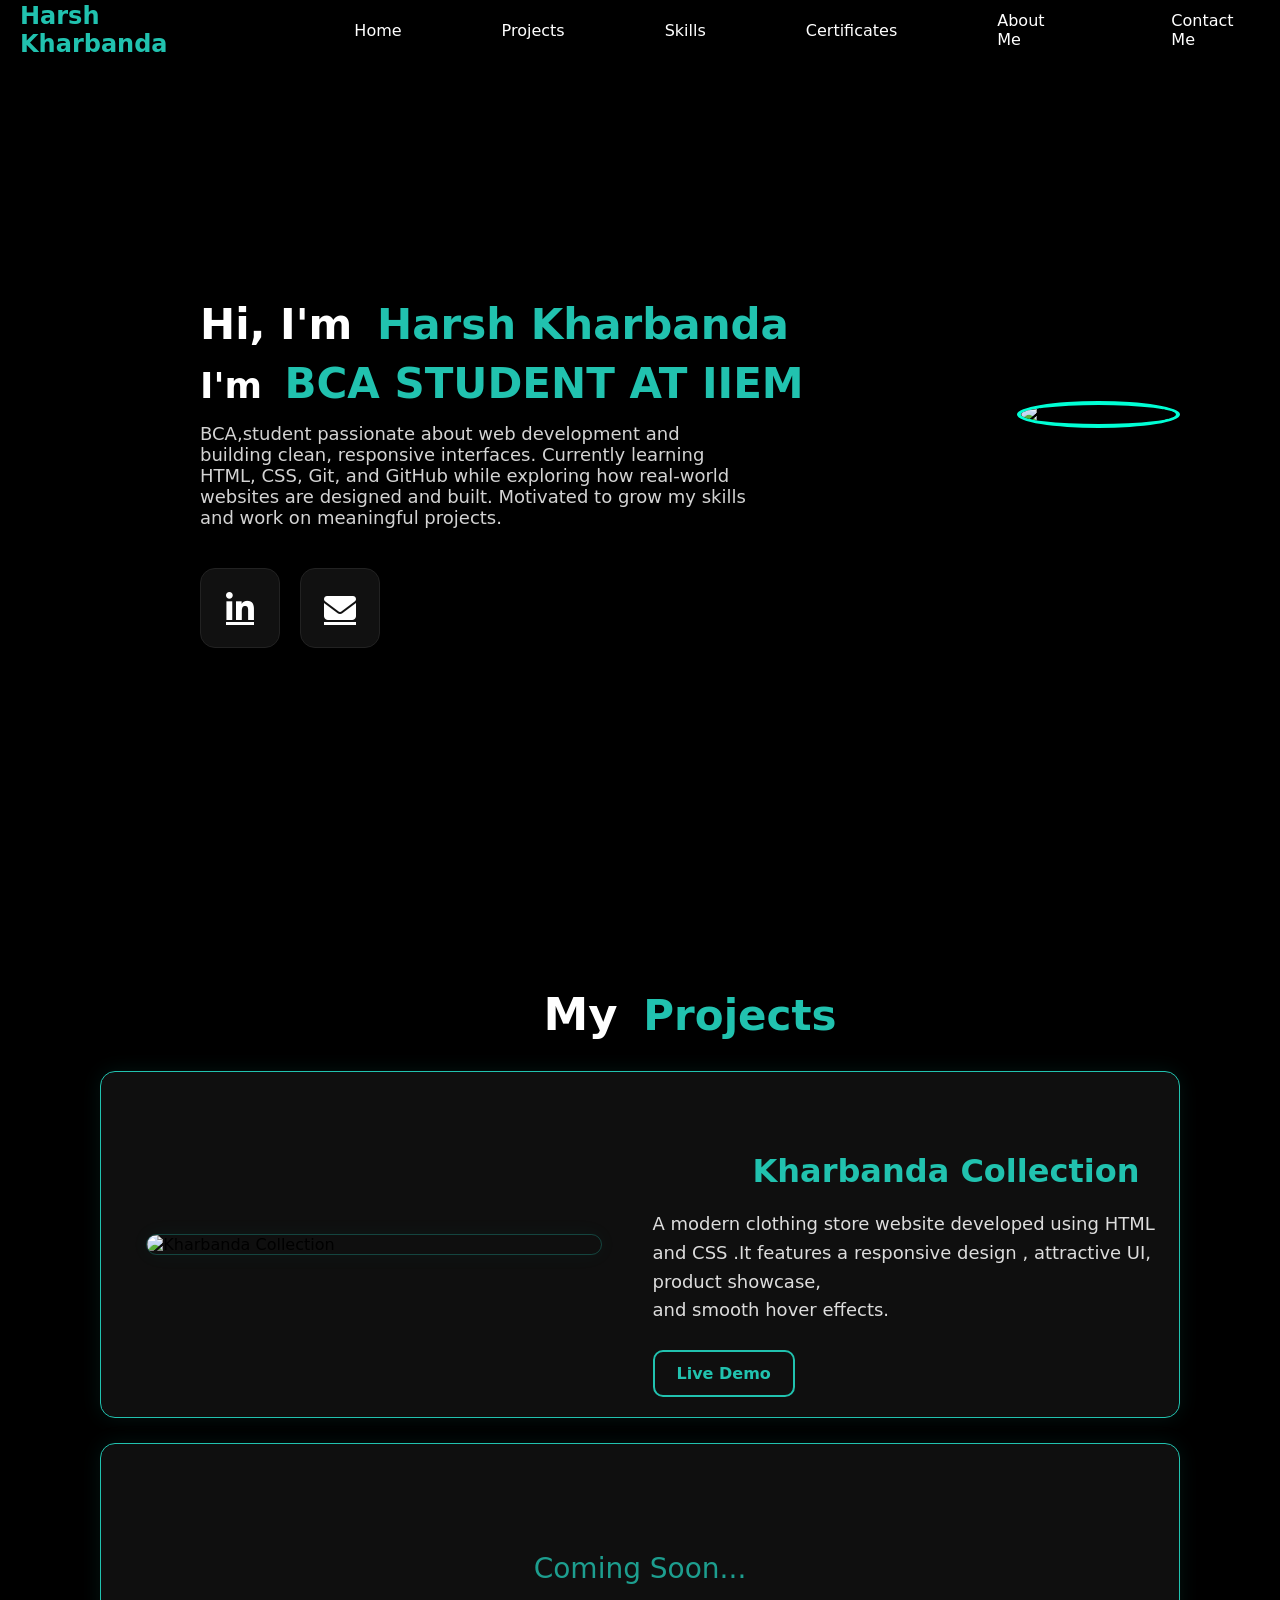
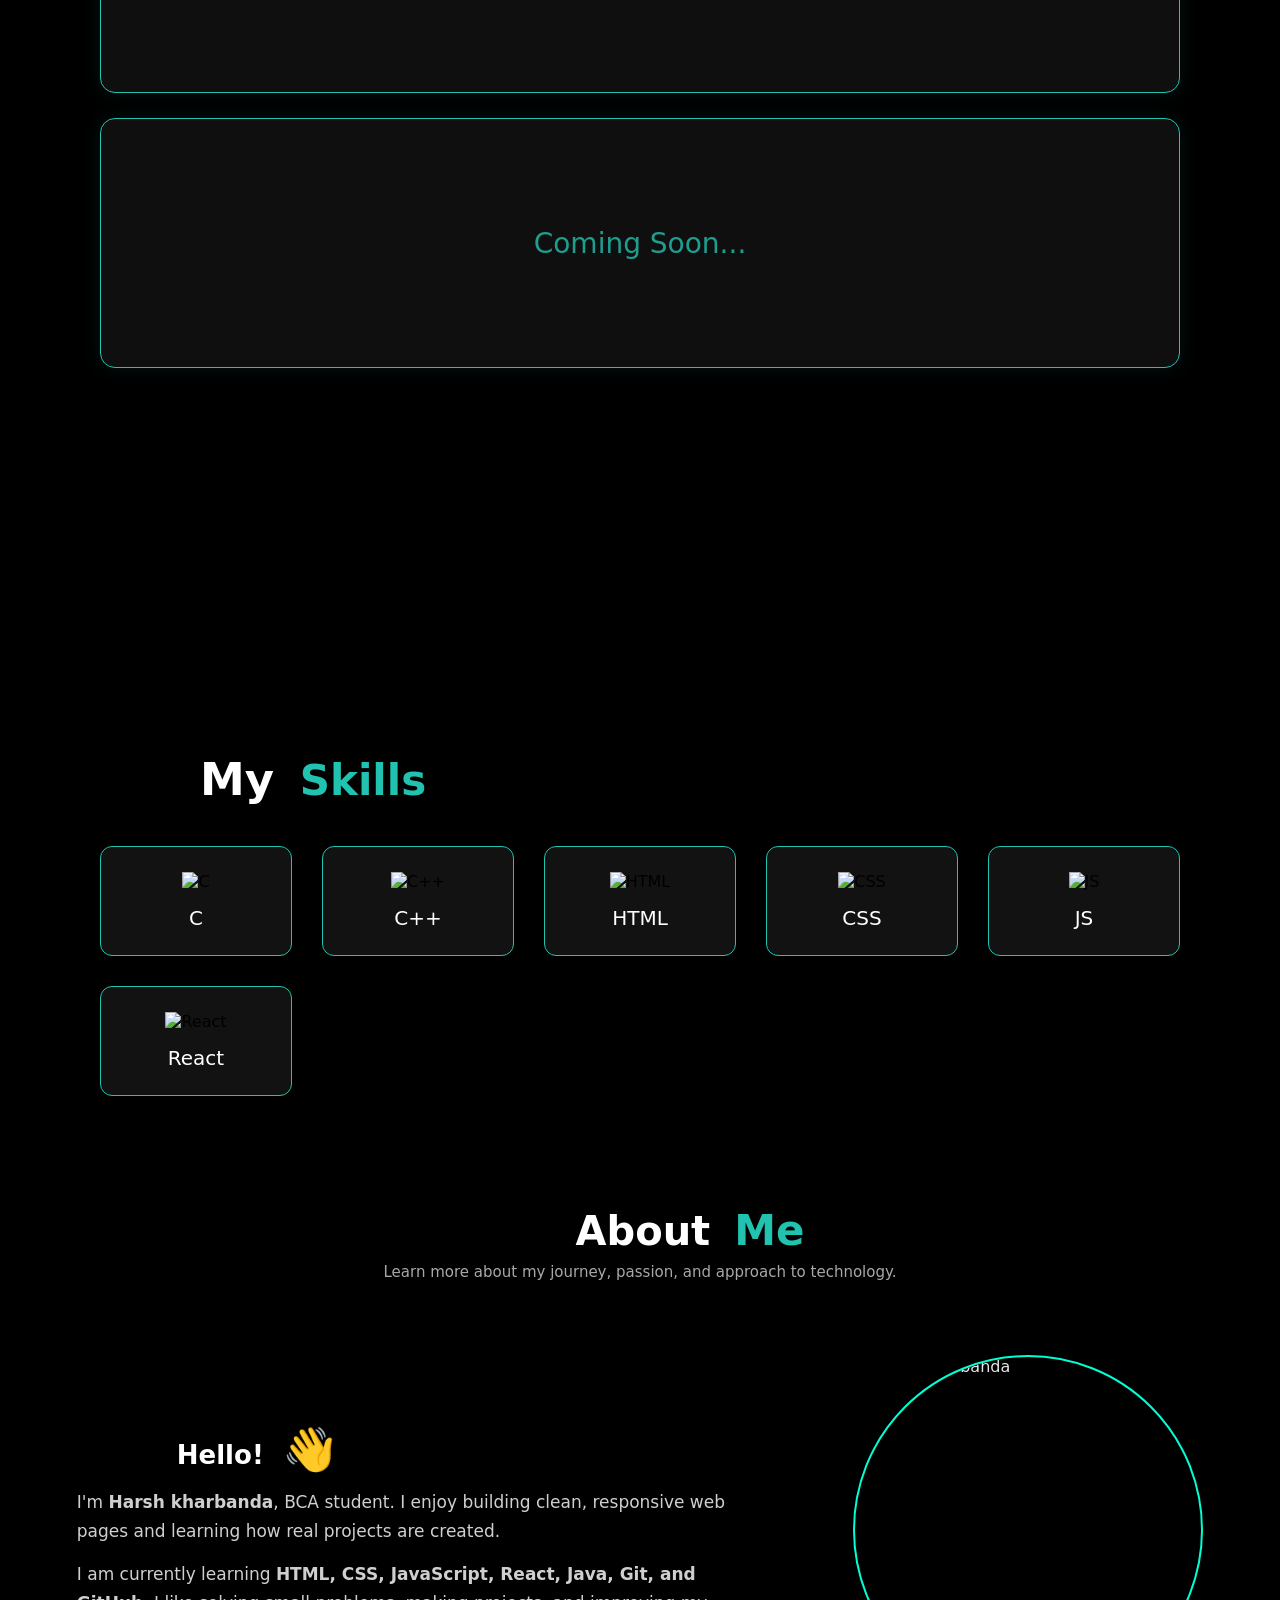
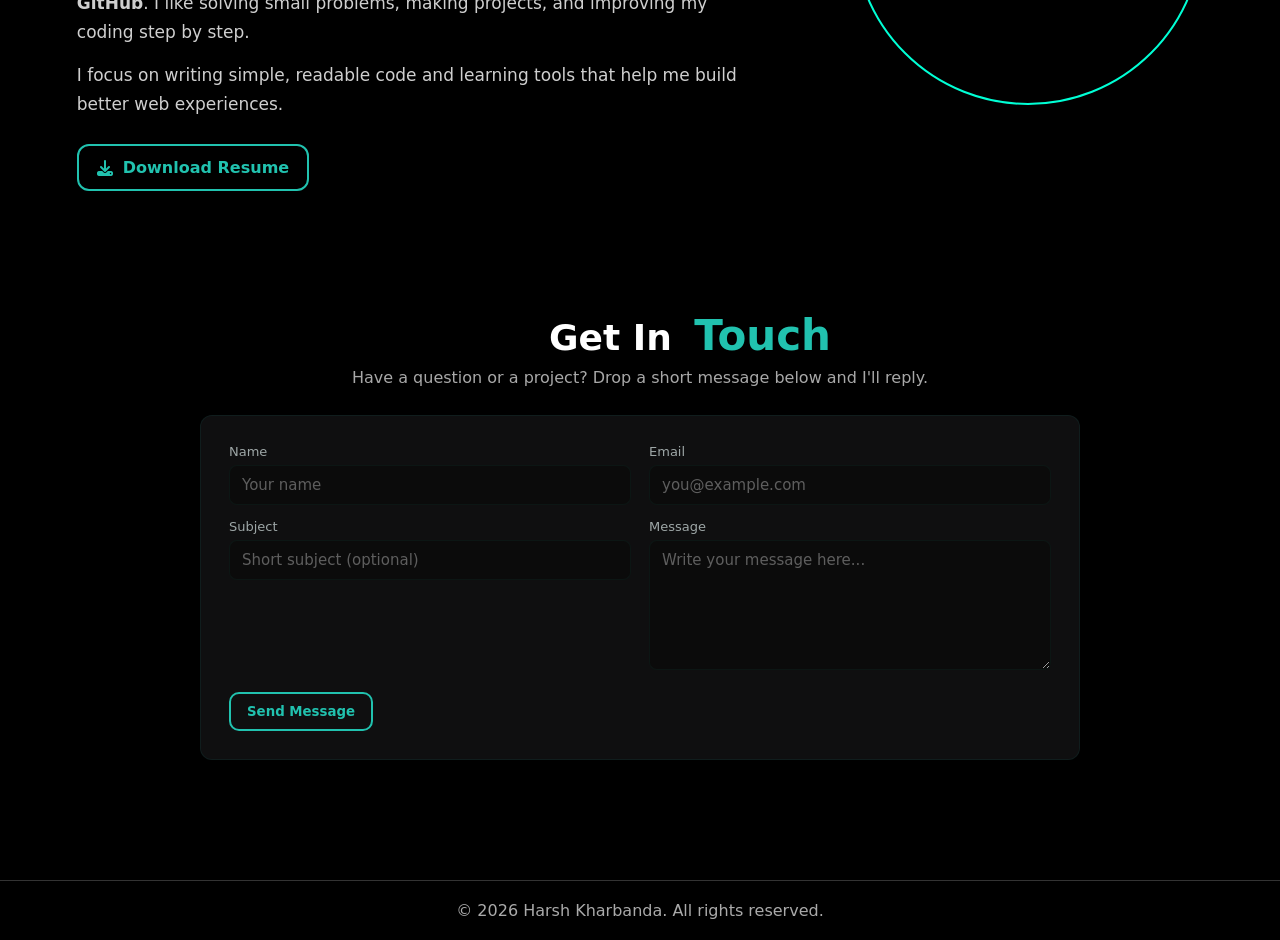
==== Task-2/Personal Protfolio/index.html @ 4fcf2a51 "update" ====
<!DOCTYPE html>
<html lang="en">
<head>
    <meta charset="UTF-8">
    <meta name="viewport" content="width=device-width, initial-scale=1.0">
    <title>Harsh Kharbanda</title>
    <link rel="stylesheet" href="style.css">
    <link
      rel="stylesheet"
      href="https://cdnjs.cloudflare.com/ajax/libs/font-awesome/6.5.0/css/all.min.css"
    />
</head>
<body>
    <main>
        <nav>
            <h1>Harsh Kharbanda</h1>

            <div class="navebar">
                <a href="#home">Home</a>
                <a href="#project">Projects</a>
                <a href="#skills">Skills</a>
                <a href="#certificates">Certificates</a>
                <a href="#about">About Me</a>
                <a href="#contact">Contact Me</a>
            </div>
        </nav>

<!-- INTRODUCTION -->
      <section id="home" class="container">
        <div class="left">
          <h3>Hi, I'm <span>Harsh Kharbanda</span></h3>

          <h5>I'm <span>BCA STUDENT AT IIEM</span></h5>

          <p class="intro-text">
            BCA,student passionate about web
            development and building clean, responsive interfaces. Currently
            learning HTML, CSS, Git, and GitHub while exploring how real-world
            websites are designed and built. Motivated to grow my skills and
            work on meaningful projects.
          </p>
          <div class="social-links">

<!-- GitHub -->
            <!-- <a
              href=""
              target="_blank"
              class="icon"
            >
              <i class="fab fa-github"></i>
            </a> -->

<!-- LinkedIn -->
            <a
              href="https://www.linkedin.com/in/harsh-kharbanda-21aa72366?utm_source=share_via&utm_content=profile&utm_medium=member_ios"
              target="_blank"
              class="icon"
            >
              <i class="fab fa-linkedin-in"></i>
            </a>

<!-- Email -->
            <a href="harshkharbanda85@gmail.com" class="icon">
              <i class="fas fa-envelope"></i>
            </a>
          </div>    

        </div>

<!-- avatar -->
        <div class="right">
          <img src="harsh.jpg.jpeg" alt="Harsh Kharbanda" id="avatar" />
        </div>
      </section>
    </main>

<!-- PROJECTS -->
    <section id="project" class="project-section">
      <h2>My <span>Projects</span></h2>

<!-- project 1  -->
      <div class="project-frame ">
        <div class="project-image">
          <img src="kharbanda-project.png.jpeg" alt="Kharbanda Collection " class="project-img">
        </div>
        <!-- <img src="kharbanda-project.png.jpeg" alt="Kharbanda Collection " class="project-img"> -->
        <!-- <p class="empty-text">Coming Soon...</p> -->
         <div class="project-info">
          <h3>Kharbanda Collection</h3>

          <p>
            A modern clothing store website developed using HTML and CSS .It features a responsive design , attractive UI, 
            product showcase,<br> and smooth hover effects. 
          </p>
          <a href="https://kharbandacollection.netlify.app/" target="_blank" class="project-btn">
            Live Demo
          </a>

         </div>
      </div>

<!-- Project 2 -->
      <div class="project-frame empty-project">
        <p class="empty-text">Coming Soon...</p>
      </div>

<!-- Project 3 -->
      <div class="project-frame empty-project">
        <p class="empty-text">Coming Soon...</p>
      </div>
    </section>

     <!-- SKILLS -->
    <section id="skills">
      <h2>My <span>Skills</span></h2>

      <div class="skills-grid">
        <div class="skill-card">
          <img src="C.png" alt="C" />
          <p>C</p>
        </div>

        <div class="skill-card">
          <img src="c++.png" alt="C++" />
          <p>C++</p>
        </div>

        <div class="skill-card">
          <img src="HTML.png" alt="HTML" />
          <p>HTML</p>
        </div>

        <div class="skill-card">
          <img src="CSS.png" alt="CSS" />
          <p>CSS</p>
        </div>

        <div class="skill-card">
          <img src="javascript.png.webp" alt="JS" />
          <p>JS</p>
        </div>

        <div class="skill-card">
          <img src="React.png" alt="React" />
          <p>React</p>
        </div>
      </div>
    </section>

    <!-- ABOUT      ME-->
    <section id="about" class="about-section">
      <div class="about-header">
        <h2>About <span>Me</span></h2>
        <p class="about-sub">
          Learn more about my journey, passion, and approach to technology.
        </p>
      </div>

        <div class="about-inner">
        <!-- left text column -->
        <div class="about-left">
          <h3>Hello! <span class="wave">👋</span></h3>

          <div class="about-paragraphs">
            <p>
              I'm <strong>Harsh kharbanda</strong>, BCA
              student. I enjoy building clean, responsive web pages and learning
              how real projects are created.
            </p>

            <p>
              I am currently learning
              <strong>HTML, CSS, JavaScript, React, Java, Git, and GitHub</strong>. I like solving small
              problems, making projects, and improving my coding step by step.
            </p>

            <p>
              I focus on writing simple, readable code and learning tools that
              help me build better web experiences.
            </p>
          </div>

          <a href="resume" class="btn-download" download>
            <i class="fas fa-download"></i> Download Resume
          </a>
        </div>

<!-- right photo column -->
        <div class="about-right">
          <div class="profile-wrap">
            <img src="HarshKharbanda.jpg.jpeg" alt="Harsh Kharbanda" class="profile-photo" />
          </div>
        </div>
      </div>
    </section>

<!-- CONTACT  -->
    <section id="contact" class="contact-section">
      <h2>Get In <span>Touch</span></h2>
      <p class="contact-sub">
        Have a question or a project? Drop a short message below and I'll reply.
      </p>

      <div class="contact-card">
        <form id="contactForm" class="contact-form" autocomplete="on">
          <div class="field-row">
            <label for="name">Name</label>
            <input
              id="name"
              name="name"
              type="text"
              required
              placeholder="Your name"
            />
          </div>

          <div class="field-row">
            <label for="email">Email</label>
            <input
              id="email"
              name="email"
              type="email"
              required
              placeholder="you@example.com"
            />
          </div>

          <div class="field-row">
            <label for="subject">Subject</label>
            <input
              id="subject"
              name="subject"
              type="text"
              placeholder="Short subject (optional)"
            />
          </div>

          <div class="field-row">
            <label for="message">Message</label>
            <textarea
              id="message"
              name="message"
              rows="6"
              required
              placeholder="Write your message here..."
            ></textarea>
          </div>

          <div class="form-actions">
            <button type="submit" class="btn-primary">Send Message</button>
            <div id="formStatus" class="form-status" aria-live="polite"></div>
          </div>
        </form>
      </div>
    </section>
<footer class="footer">
    <p>© 2026 Harsh Kharbanda. All rights reserved.</p>
</footer>
</body>
</html>
---- Task-2/Personal Protfolio/style.css ----
* {
  margin: 0px;
  padding: 0px;
  box-sizing: border-box;

  font-family: system-ui, -apple-system, BlinkMacSystemFont, "Segoe UI", Roboto,
    Oxygen, Ubuntu, Cantarell, "Open Sans", "Helvetica Neue", sans-serif;
}
body {
  height: 100%;
  width: 100%;
  background-color: black;
}
nav {
  height: 60px;
  width: 100%;
  padding: 10px 20px;
  color: #ffffff;
  display: flex;
  align-items: center;
  text-decoration: none;
  gap: 50px;
}

h1 {
  color: #21c2af;
  justify-content:space-between;
}
.navebar a {
  color: #ffffff;
  text-decoration: none;
  margin-left: 50px;
}
nav .navebar a:hover {
  color: #21c2af;
}
.contact {
  float: right;
  margin-right: 20px;
}
h3 {
  color: white;
  display: flex;
  text-align: left;
  padding-top: 0px;
}
nav .navebar {
  display: flex;
  align-items: center;
  justify-content:center;
  gap: 50px;
  justify-content: space-between;
  text-decoration: none;
}
span {
  color: #21c2af;
  padding-left: 10px;
  font-size: 42px;
}

h3 {
  color: white;
  padding-left: 100px;
  font-size: 42px;
  margin: 0;
  padding-top: 120px;
  display: block;
}

h5 {
  color: white;
  padding-left: 100px;
  font-size: 36px;
  margin-top: 10px;
  display: block;
  width: auto;
  height: auto;
}


.container {
  display: flex;  
  align-items: center;
  justify-content: space-between;
  padding: 120px 100px 0 100px; 
  margin-bottom: 180px; 
}

.container div img {
    width : 300px;
  height: 300px;
  border-radius: 50%;
  /* width: auto; */
  object-fit: cover;
  transition: all 0.3s ease;
  cursor: pointer;
  border: 4px solid #00ffd5;
}
.container div img:hover{
    transform:scale(1.05);
    box-shadow: 0 0 10px #00ffd5,
                0 0 20px #00ffd5,
                0 0 40px #00ffd5;

}

.intro-text {
  color: #d3d3d3; 
  font-size: 18px; 
  max-width: 650px; 
  padding-left: 100px; 
  margin-top: 15px;
}

#project {
  margin-top: 160px;
}

h2 {
  font-size: 45px;
  color: white;
  font-weight: 700;
  padding-left: 100px;
  margin-bottom: 30px;
  margin-top: 120px; 
}

h2 span {
  color: #21c2af; 
}


.project-section {
  min-height: auto;
  padding: 40px 100px;
}

.project-section h2 {
  font-size: 45px;
  color: white;
  text-align: center;
  font-weight: 700;
  margin-bottom: 30px;
}

.project-section h2 span {
  color: #21c2af;
}

.project-frame {
  /* width: 50%; */
  /* max-width: 900px; */
  background: #0f0f0f;
  border: 1px solid #21c2af;
  border-radius: 15px;
  padding: 20px;
  margin: 20px auto;
  margin-bottom: 25px;
  display: flex;
  justify-content: space-between;
  align-items: center;
  gap: 25px;
  box-shadow: 0 0 20px rgba(33, 194, 175, 0.1);
}


.project-info {
  flex: 1;
  margin-top: -30px;
}

.project-info h3 {
  position: relative;
  font-size: 32px;
  color: #21c2af;
  margin-top: -30px;
  margin-bottom: 20px;
}

.project-info p {
  color: #ddd;
  font-size: 18px;
  line-height: 1.6;
  margin-bottom: 25px;
}

.project-btn {
  display: inline-block;
  padding: 12px 22px;
  border-radius: 10px;
  border: 2px solid #21c2af;
  color: #21c2af;
  font-weight: 600;
  text-decoration: none;
  transition: 0.3s ease;
}

.project-btn:hover {
  background: rgba(33, 194, 175, 0.1);
  transform: translateY(-3px);
}


.project-image {
  flex: 1;
  display: flex;
  justify-content: center;
}

.project-image img {
  width: 90%;
  border-radius: 12px;
  border: 1px solid rgba(33, 194, 175, 0.3);
  box-shadow: 0 0 20px rgba(33, 194, 175, 0.05);
}


.empty-project {
  height: 250px;
  justify-content: center;
  text-align: center;
}

.empty-text {
  font-size: 28px;
  color: #21c2af;
  opacity: 0.8;
}




#skills {
  margin-top: 150px;
  padding: 50px 100px;
}

#skills h2 {
  font-size: 45px;
  color: white;
  margin-bottom: 40px;
}

#skills h2 span {
  color: #21c2af;
}


.skills-grid {
  display: grid;
  grid-template-columns: repeat(auto-fit, minmax(180px, 1fr));
  gap: 30px;
}


.skill-card {
  background-color: #121212;
  border-radius: 12px;
  padding: 25px;
  text-align: center;
  border: 1px solid #21c2af;
  transition: 0.3s ease;
}

.skill-card img {
  width: 70px;
  height: 70px;
  margin-bottom: 15px;
}

.skill-card p {
  color: white;
  font-size: 20px;
  font-weight: 500;
}

.skill-card:hover {
  transform: scale(1.07);
  border-color: #1affd5;
  box-shadow: 0 0 15px #1affd5;
}
.social-links {
  display: flex;
  gap: 20px;
  padding-left: 100px;
  margin-top: 40px;
}

.icon {
  width: 80px;
  height: 80px;
  background: #111;
  border-radius: 15px;
  display: flex;
  justify-content: center;
  align-items: center;
  font-size: 32px;
  color: white;
  transition: 0.3s ease;
  border: 1px solid #222;
}


.icon:hover {
  border-color: #21c2af;
  box-shadow: 0 0 15px #21c2af;
  transform: scale(1.05);
}


.icon.linkedin {
  border-color: #222; 
  box-shadow: none; 
}

.about-section {
  padding: 60px 6%;
  color: #e6e6e6;
  background: transparent;
}

.about-header {
  text-align: center;
  margin-bottom: 24px;
}
.about-header h2 {
  font-size: 40px;
  margin: 0;
  color: #fff;
}
.about-header h2 span {
  color: #21c2af;
}
.about-sub {
  color: #a8a8a8;
  margin-top: 8px;
  font-size: 15px;
}


.about-inner {
  display: flex;
  align-items: flex-start;
  justify-content: space-between;
  gap: 36px;
  margin-top: 18px;
}


.about-left {
  flex: 1 1 55%;
  max-width: 60%;
}
.about-left h3 {
  font-size: 26px;
  margin: 0 0 14px 0;
  color: #fff;
}
.about-paragraphs p {
  color: #cfcfcf;
  font-size: 17px;
  line-height: 1.7;
  margin-bottom: 14px;
}


.btn-download {
  display: inline-flex;
  align-items: center;
  gap: 10px;
  margin-top: 12px;
  padding: 12px 18px;
  border-radius: 12px;
  color: #21c2af;
  border: 2px solid #21c2af;
  text-decoration: none;
  font-weight: 600;
}
.btn-download i {
  font-size: 16px;
}
.btn-download:hover {
  background: rgba(33, 194, 175, 0.04);
  transform: translateY(-3px);
  box-shadow: 0 8px 24px rgba(33, 194, 175, 0.06);
}


.about-right {
  flex: 0 0 340px;
  display: flex;
  justify-content: center;
  margin-top: 50px;
}
.profile-wrap {
  width: 100%;
  display: flex;
  justify-content: center;
}
.profile-photo {
  width: 350px;
  height: 350px;
  border-radius: 50%;
  object-fit: cover;
  cursor: pointer;
  transition: all 0.3s ease;
  border: 2px solid #00ffd5;
}
.profile-photo:hover{
    transform: scale(1.05);
    box-shadow: 0 0 10px #00ffd5,
                0 0 20px #00ffd5,
                0 0 40px #00ffd5;
}




.contact-section {
  padding: 60px 6%;
  color: #e6e6e6;
  text-align: center;
}
.contact-section h2 {
  font-size: 36px;
  margin: 0 0 8px;
}
.contact-section h2 span {
  color: #21c2af;
}
.contact-sub {
  color: #a8a8a8;
  margin-bottom: 28px;
}


.contact-card {
  max-width: 880px;
  margin: 0 auto;
  background: #0f0f10;
  border: 1px solid rgba(33, 194, 175, 0.08);
  border-radius: 12px;
  padding: 28px;
  box-shadow: 0 10px 30px rgba(0, 0, 0, 0.6);
  text-align: left;
}

.contact-form {
  display: grid;
  grid-template-columns: 1fr 1fr;
  gap: 14px 18px;
}
.field-row {
  display: flex;
  flex-direction: column;
}
.field-row label {
  font-size: 13px;
  color: #9ea7a7;
  margin-bottom: 6px;
}
.field-row input,
.field-row textarea {
  background: #0b0b0b;
  color: #e6e6e6;
  border: 1px solid rgba(33, 194, 175, 0.06);
  padding: 10px 12px;
  border-radius: 8px;
  outline: none;
  font-size: 15px;
}
.field-row input::placeholder,
.field-row textarea::placeholder {
  color: rgba(255, 255, 255, 0.34);
}

.field-row textarea {
  resize: vertical;
  grid-column: 1 / -1;
}
.form-actions {
  display: flex;
  gap: 18px;
  align-items: center;
  margin-top: 8px;
}
.btn-primary {
  background: transparent;
  color: #21c2af;
  border: 2px solid #21c2af;
  padding: 10px 16px;
  border-radius: 10px;
  cursor: pointer;
  font-weight: 600;
}
.btn-primary:hover {
  background: rgba(33, 194, 175, 0.06);
  transform: translateY(-3px);
}


.form-status {
  color: #cfcfcf;
  font-size: 14px;
}


.form-status.success {
  color: #8be2c9;
}
.form-status.error {
  color: #ff9b9b;
}
#f1{
  color: white;

}
.footer {
    width: 100%;
    text-align: center;
    padding: 20px 0;
    margin-top: 60px;
    color: #aaa;
    font-size: 16px;
    border-top: 1px solid #333;
}
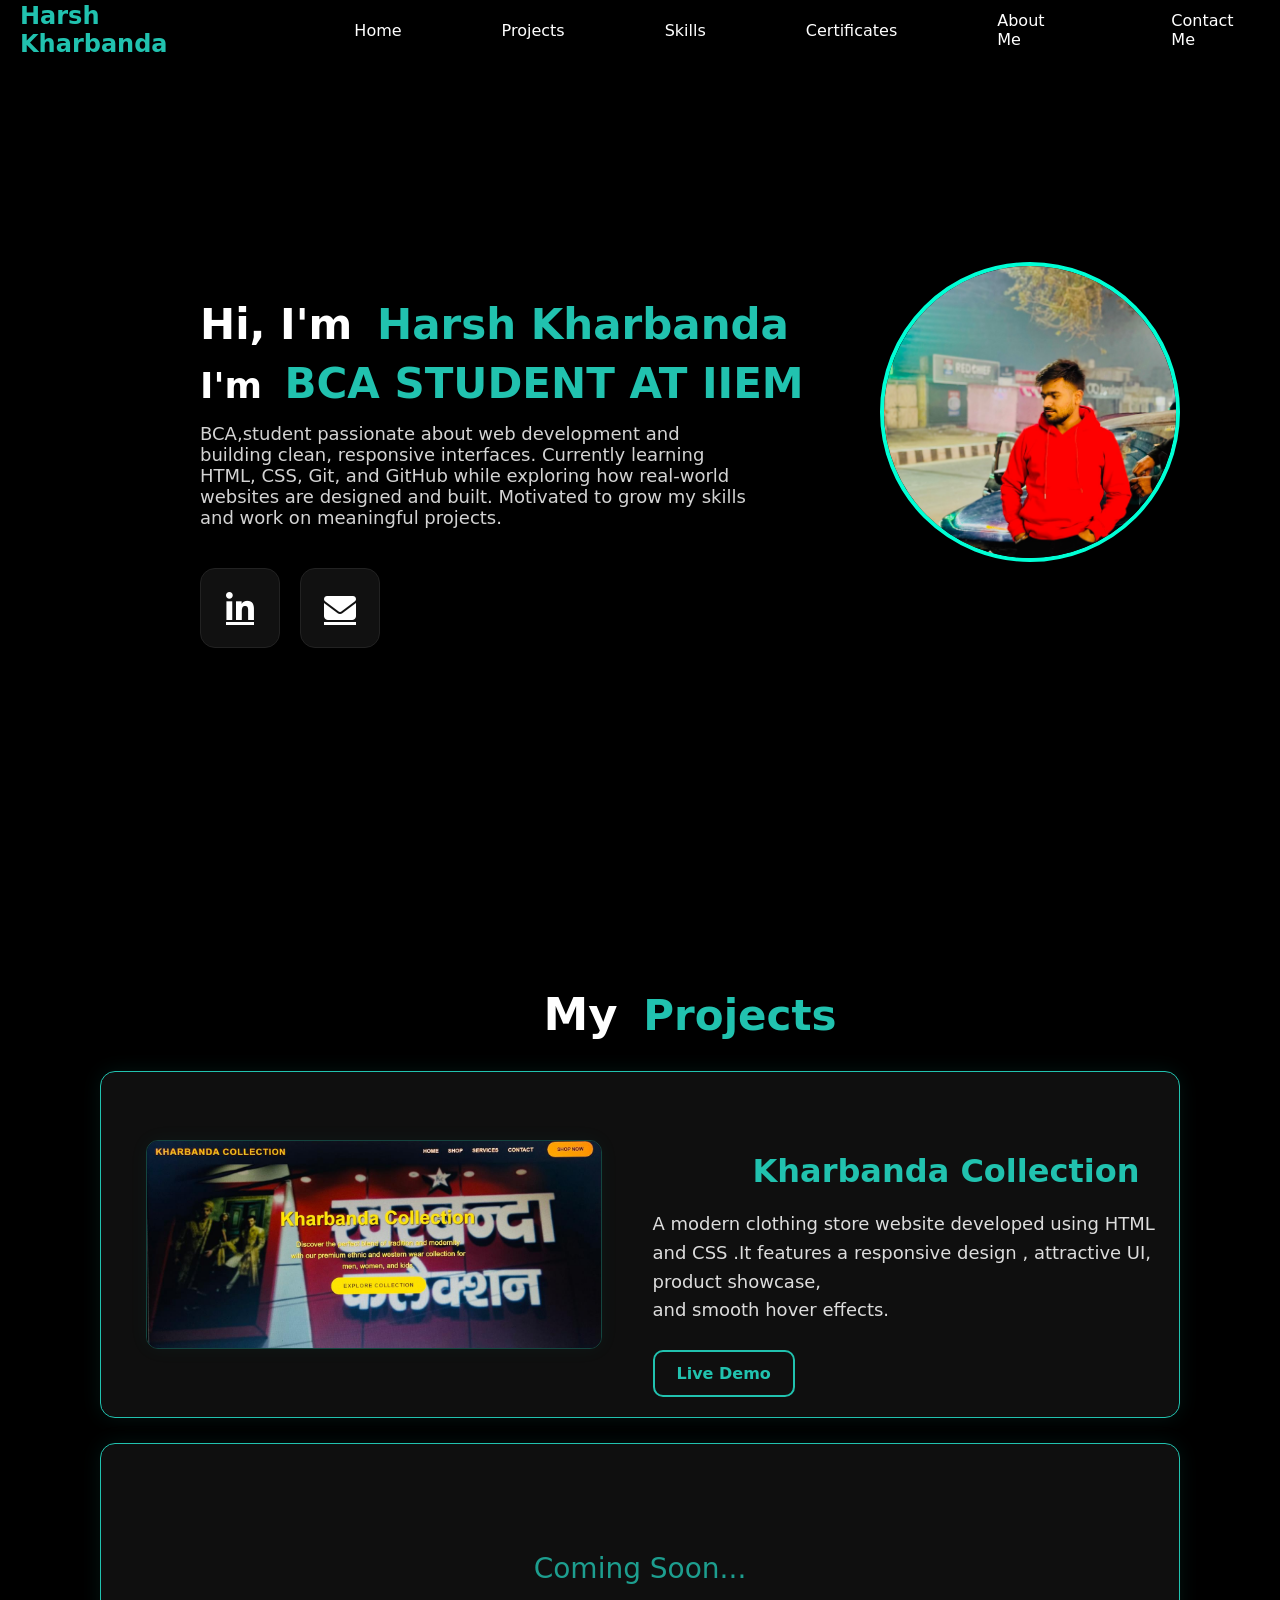
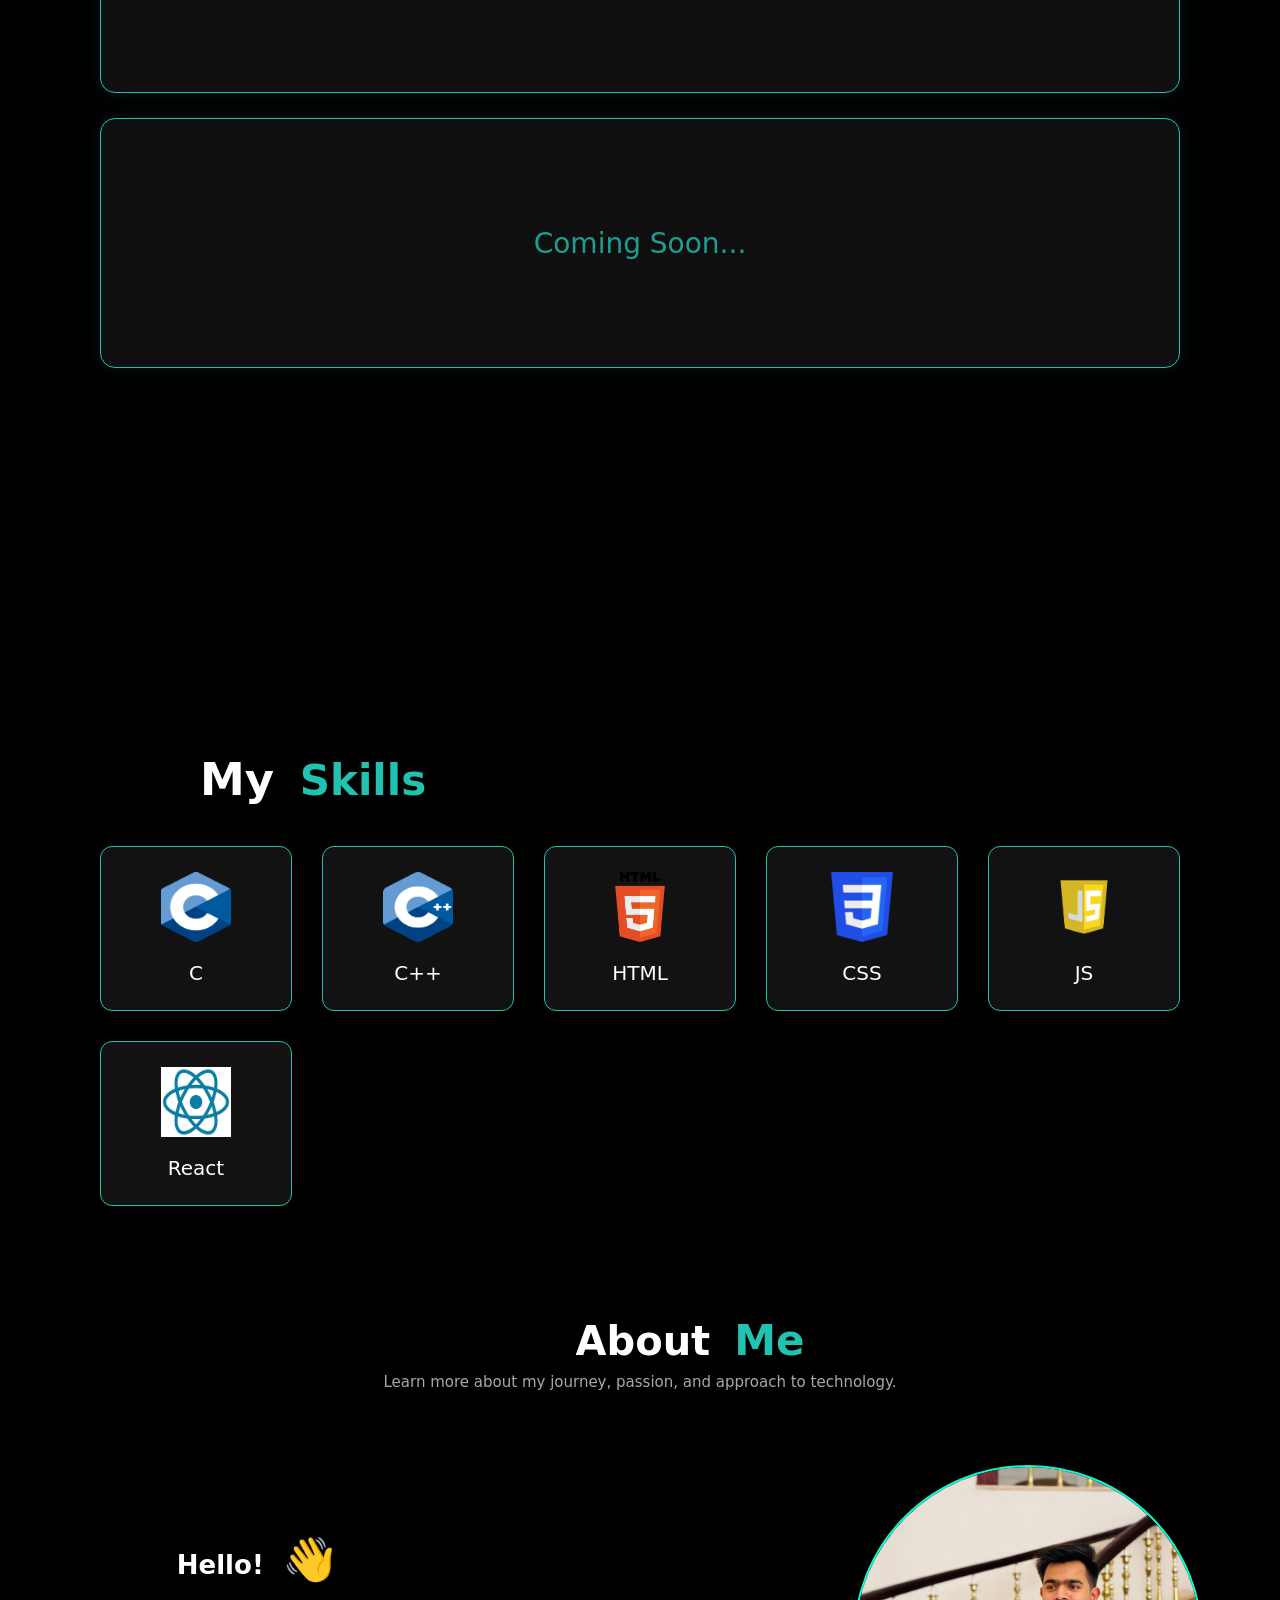
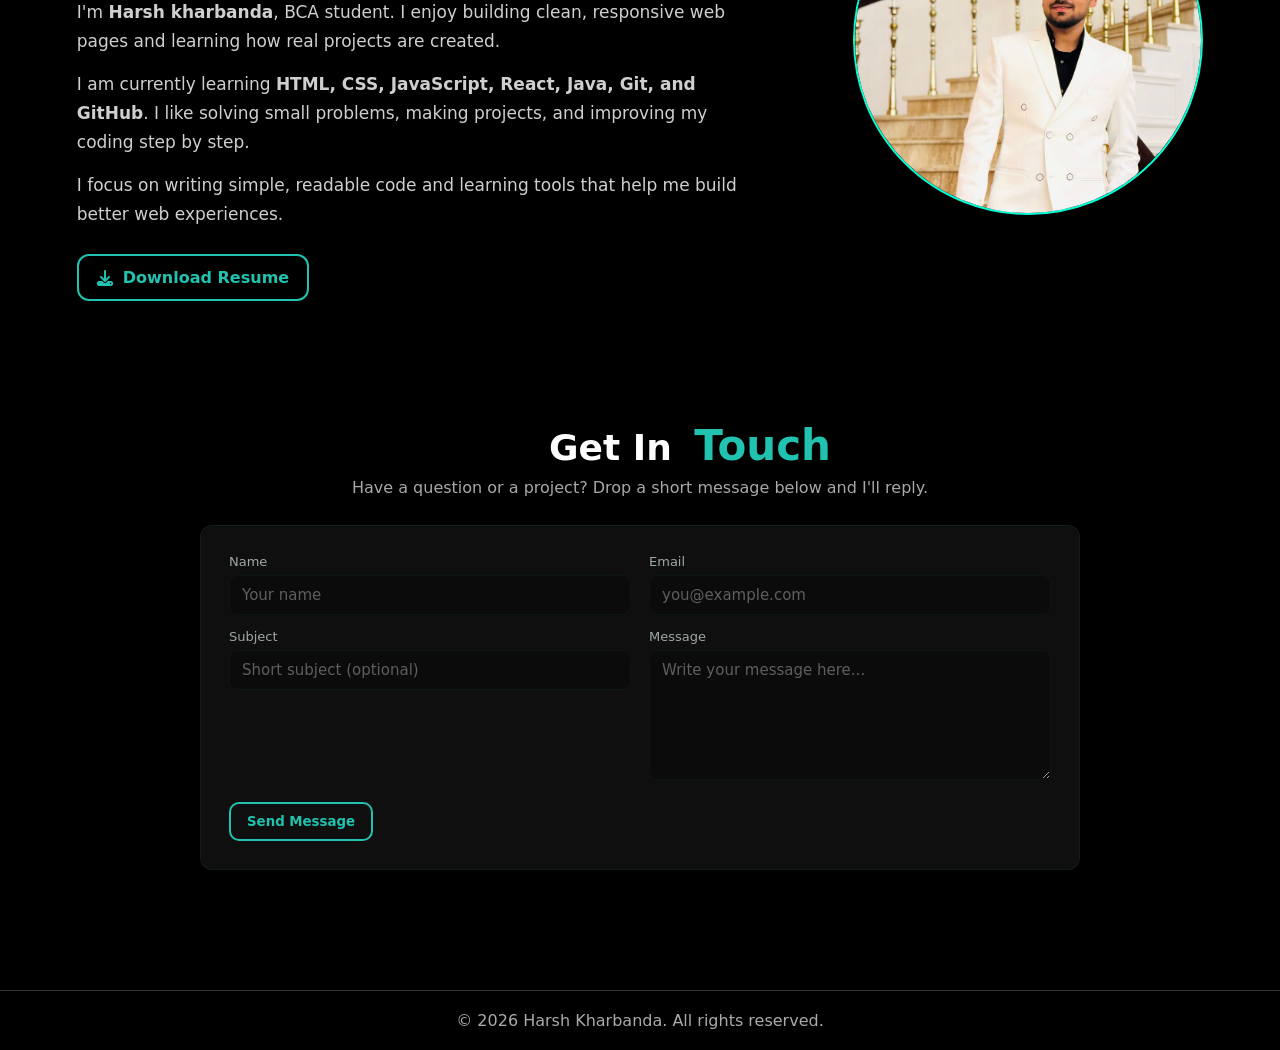
==== commit 9cb18c79: "update" ====
--- a/Task-2/Personal Protfolio/index.html
+++ b/Task-2/Personal Protfolio/index.html
@@ -69,7 +69,7 @@
 
 <!-- avatar -->
         <div class="right">
-          <img src="harsh.jpg.jpeg" alt="Harsh Kharbanda" id="avatar" />
+          <img src="images/harsh.jpg.jpeg" alt="Harsh Kharbanda" id="avatar" />
         </div>
       </section>
     </main>
@@ -81,7 +81,7 @@
 <!-- project 1  -->
       <div class="project-frame ">
         <div class="project-image">
-          <img src="kharbanda-project.png.jpeg" alt="Kharbanda Collection " class="project-img">
+          <img src="images/kharbanda-project.png.jpeg" alt="Kharbanda Collection " class="project-img">
         </div>
         <!-- <img src="kharbanda-project.png.jpeg" alt="Kharbanda Collection " class="project-img"> -->
         <!-- <p class="empty-text">Coming Soon...</p> -->
@@ -116,32 +116,32 @@
 
       <div class="skills-grid">
         <div class="skill-card">
-          <img src="C.png" alt="C" />
+          <img src="images/C.png" alt="C" />
           <p>C</p>
         </div>
 
         <div class="skill-card">
-          <img src="c++.png" alt="C++" />
+          <img src="images/c++.png" alt="C++" />
           <p>C++</p>
         </div>
 
         <div class="skill-card">
-          <img src="HTML.png" alt="HTML" />
+          <img src="images/HTML.png" alt="HTML" />
           <p>HTML</p>
         </div>
 
         <div class="skill-card">
-          <img src="CSS.png" alt="CSS" />
+          <img src="images/CSS.png" alt="CSS" />
           <p>CSS</p>
         </div>
 
         <div class="skill-card">
-          <img src="javascript.png.webp" alt="JS" />
+          <img src="images/javascript.png.webp" alt="JS" />
           <p>JS</p>
         </div>
 
         <div class="skill-card">
-          <img src="React.png" alt="React" />
+          <img src="images/React.png" alt="React" />
           <p>React</p>
         </div>
       </div>
@@ -188,7 +188,7 @@
 <!-- right photo column -->
         <div class="about-right">
           <div class="profile-wrap">
-            <img src="HarshKharbanda.jpg.jpeg" alt="Harsh Kharbanda" class="profile-photo" />
+            <img src="images/HarshKharbanda.jpg.jpeg" alt="Harsh Kharbanda" class="profile-photo" />
           </div>
         </div>
       </div>
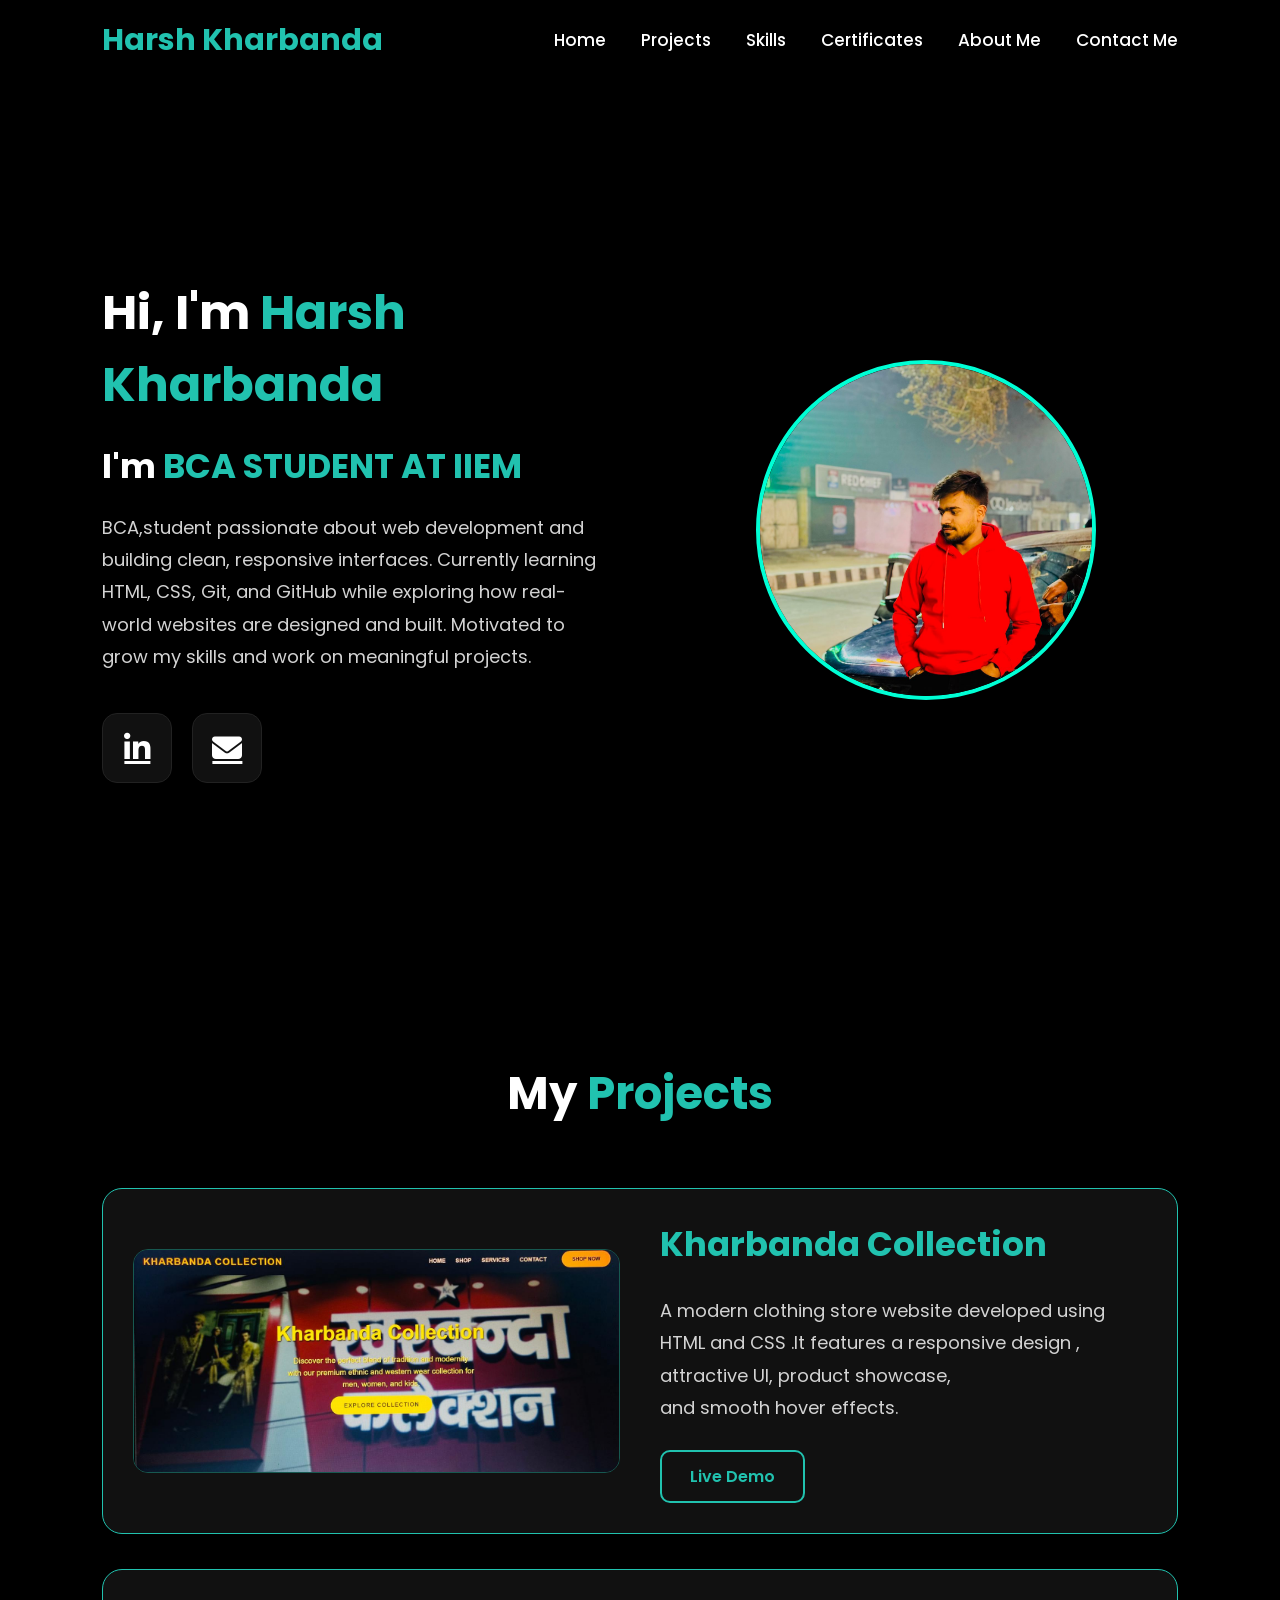
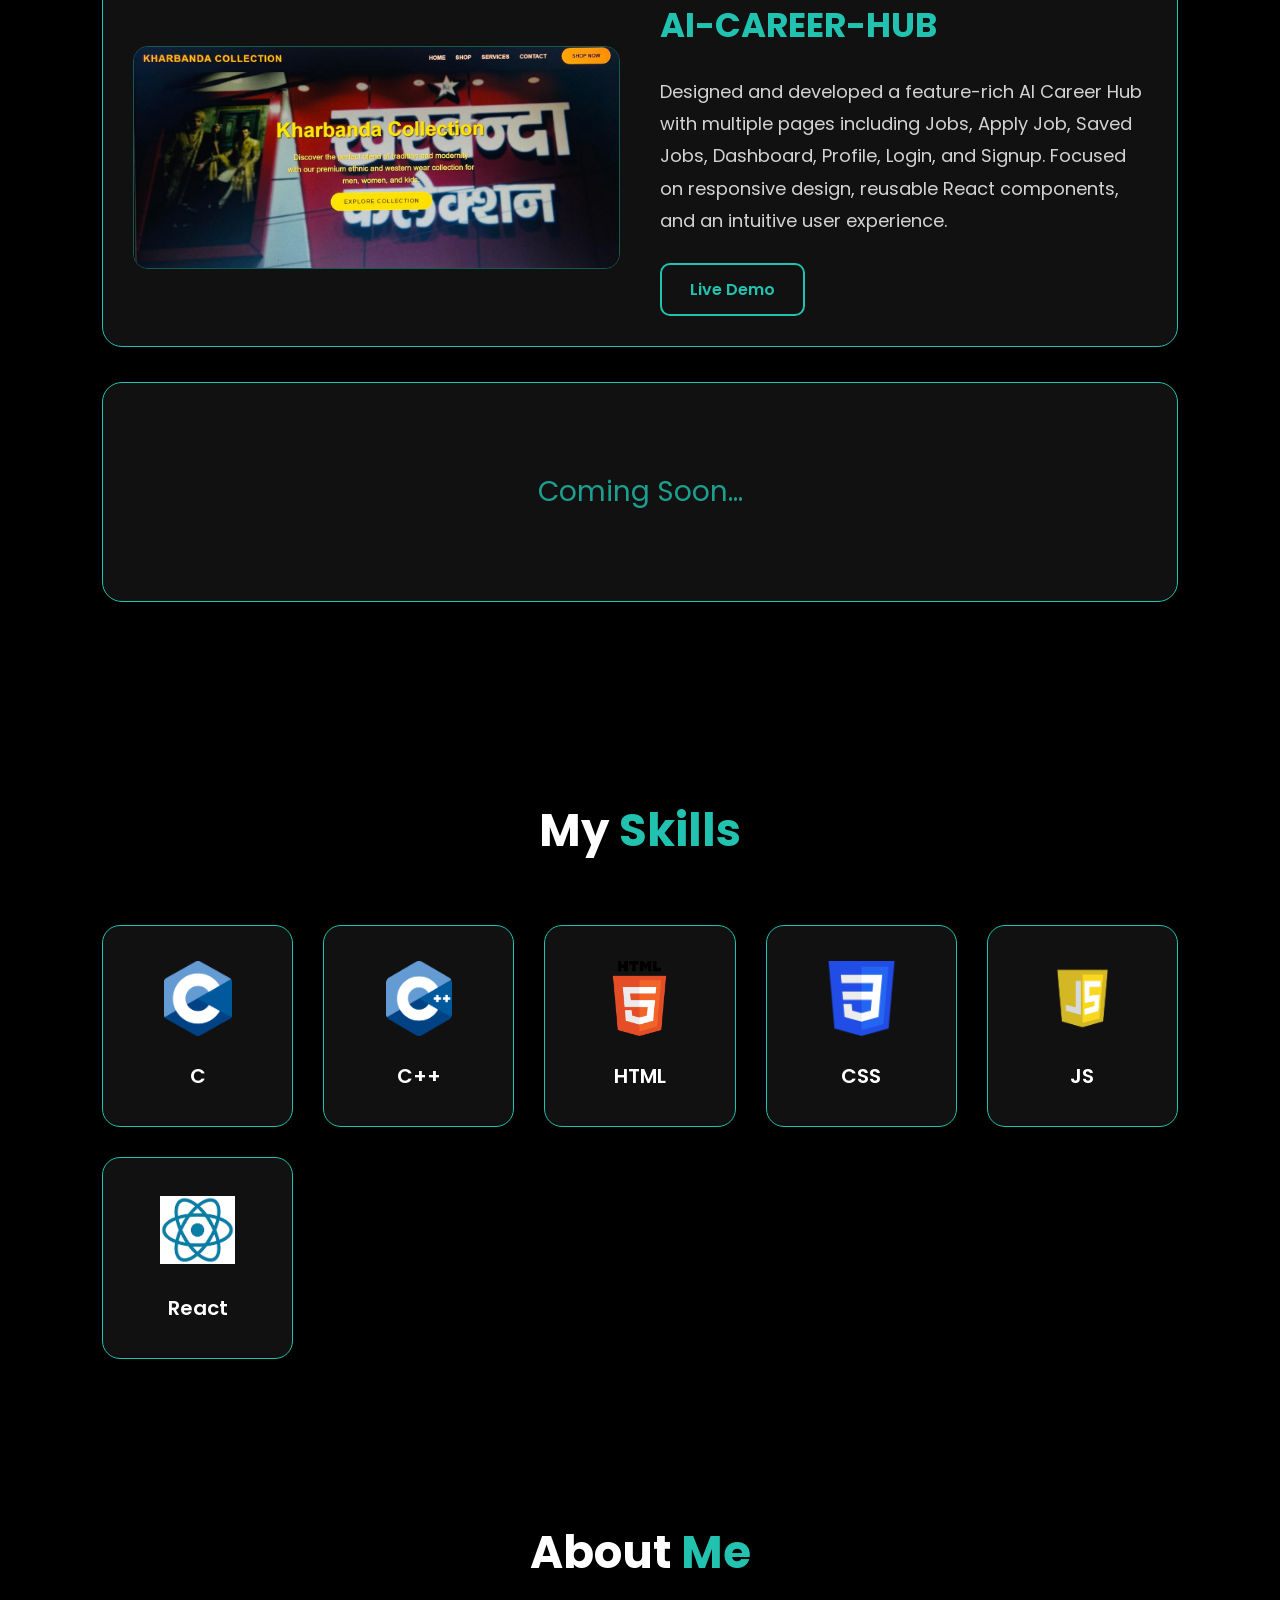
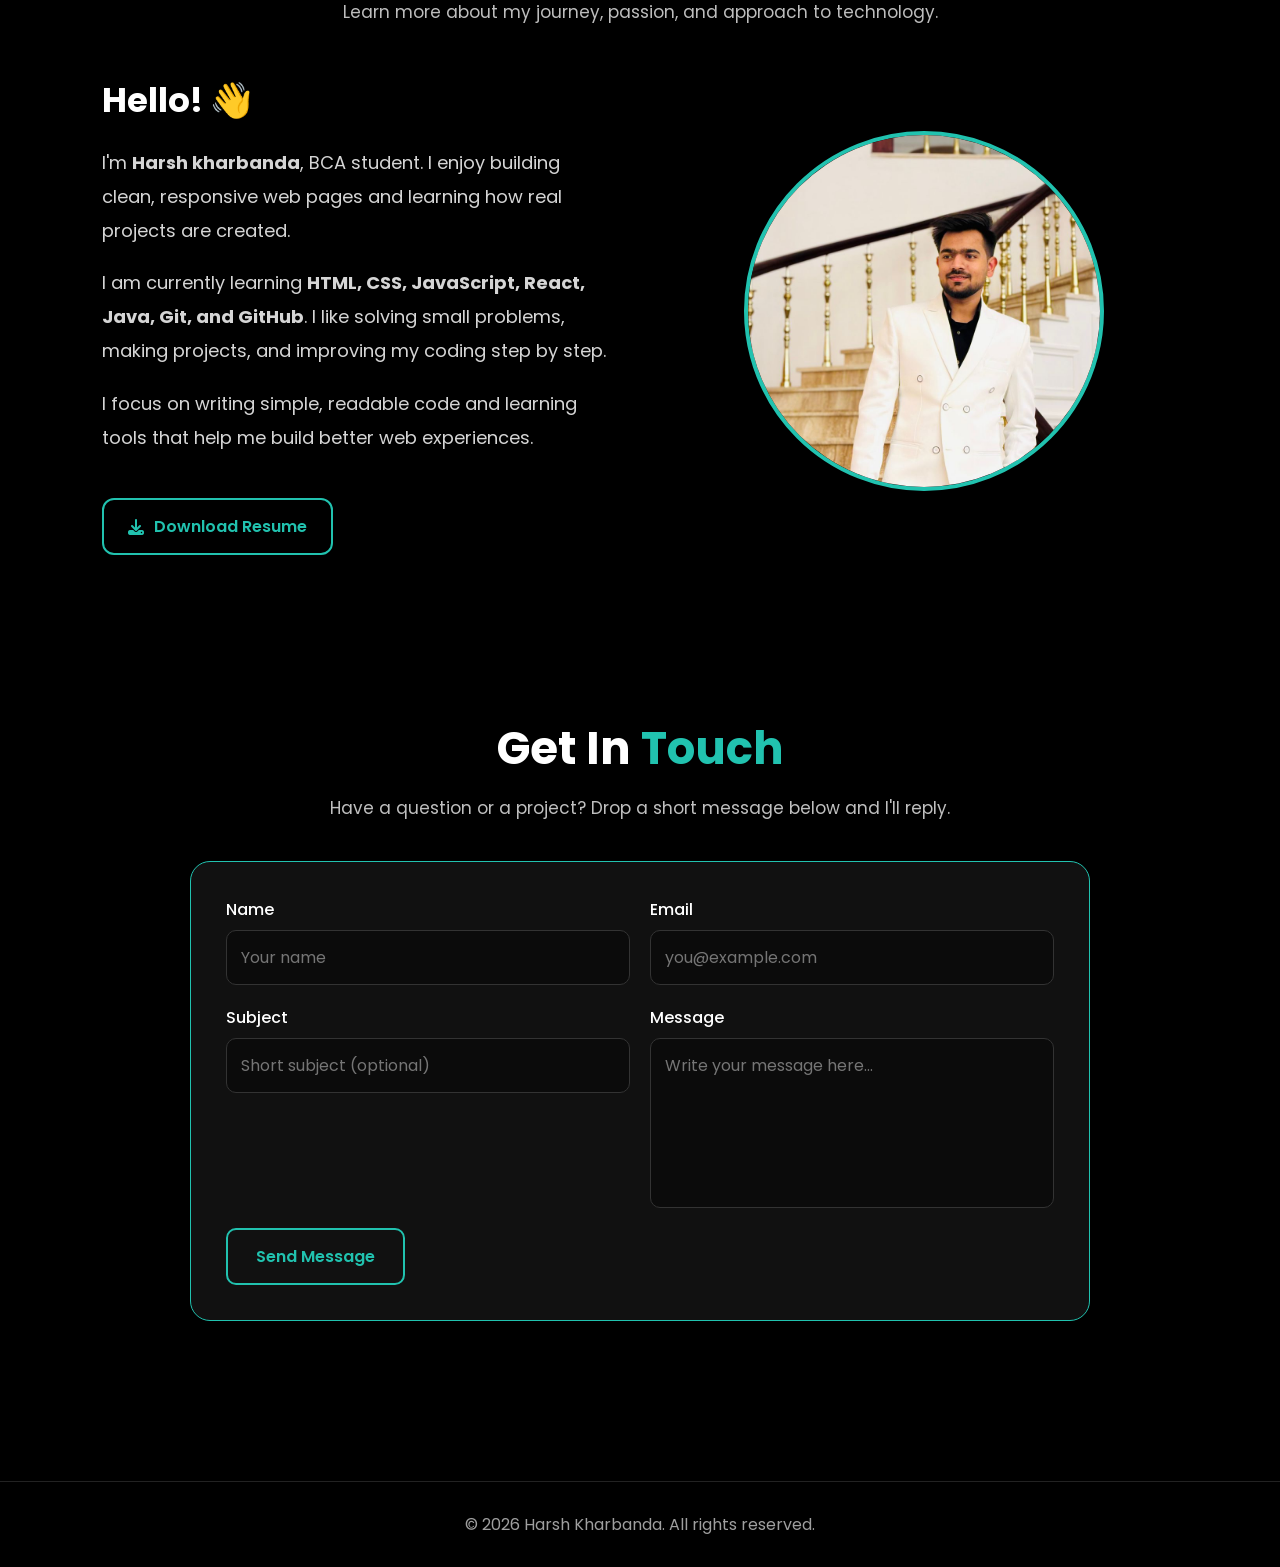
==== commit d288e953: "Update index.html" ====
--- a/Task-2/Personal Protfolio/index.html
+++ b/Task-2/Personal Protfolio/index.html
@@ -100,9 +100,25 @@
       </div>
 
 <!-- Project 2 -->
-      <div class="project-frame empty-project">
-        <p class="empty-text">Coming Soon...</p>
-      </div>
+     <div class="project-frame ">
+        <div class="project-image">
+          <img src="images/kharbanda-project.png.jpeg" alt="AI-CAREER-HUB" class="project-img">
+        </div>
+        <!-- <img src="kharbanda-project.png.jpeg" alt="Kharbanda Collection " class="project-img"> -->
+        <!-- <p class="empty-text">Coming Soon...</p> -->
+         <div class="project-info">
+          <h3>AI-CAREER-HUB</h3>
+
+          <p>
+            Designed and developed a feature-rich AI Career Hub with multiple pages including Jobs, Apply Job, Saved Jobs, Dashboard, Profile, Login, and Signup. Focused on responsive design, reusable React components, and an intuitive user experience. 
+          </p>
+          <a href="https://ai-career-hub.netlify.app/" target="_blank" class="project-btn">
+            Live Demo
+          </a>
+
+         </div>
+      </div>
+
 
 <!-- Project 3 -->
       <div class="project-frame empty-project">
--- a/Task-2/Personal Protfolio/style.css
+++ b/Task-2/Personal Protfolio/style.css
@@ -1,526 +1,875 @@
-* {
-  margin: 0px;
-  padding: 0px;
-  box-sizing: border-box;
-
-  font-family: system-ui, -apple-system, BlinkMacSystemFont, "Segoe UI", Roboto,
-    Oxygen, Ubuntu, Cantarell, "Open Sans", "Helvetica Neue", sans-serif;
-}
-body {
-  height: 100%;
-  width: 100%;
-  background-color: black;
-}
-nav {
-  height: 60px;
-  width: 100%;
-  padding: 10px 20px;
-  color: #ffffff;
-  display: flex;
-  align-items: center;
-  text-decoration: none;
-  gap: 50px;
-}
-
-h1 {
-  color: #21c2af;
-  justify-content:space-between;
-}
-.navebar a {
-  color: #ffffff;
-  text-decoration: none;
-  margin-left: 50px;
-}
-nav .navebar a:hover {
-  color: #21c2af;
-}
-.contact {
-  float: right;
-  margin-right: 20px;
-}
-h3 {
-  color: white;
-  display: flex;
-  text-align: left;
-  padding-top: 0px;
-}
-nav .navebar {
-  display: flex;
-  align-items: center;
-  justify-content:center;
-  gap: 50px;
-  justify-content: space-between;
-  text-decoration: none;
-}
-span {
-  color: #21c2af;
-  padding-left: 10px;
-  font-size: 42px;
-}
-
-h3 {
-  color: white;
-  padding-left: 100px;
-  font-size: 42px;
-  margin: 0;
-  padding-top: 120px;
-  display: block;
-}
-
-h5 {
-  color: white;
-  padding-left: 100px;
-  font-size: 36px;
-  margin-top: 10px;
-  display: block;
-  width: auto;
-  height: auto;
-}
-
-
-.container {
-  display: flex;  
-  align-items: center;
-  justify-content: space-between;
-  padding: 120px 100px 0 100px; 
-  margin-bottom: 180px; 
-}
-
-.container div img {
-    width : 300px;
-  height: 300px;
-  border-radius: 50%;
-  /* width: auto; */
-  object-fit: cover;
-  transition: all 0.3s ease;
-  cursor: pointer;
-  border: 4px solid #00ffd5;
-}
-.container div img:hover{
+/* ==========================
+   GOOGLE FONT
+========================== */
+@import url('https://fonts.googleapis.com/css2?family=Poppins:wght@300;400;500;600;700;800&display=swap');
+*{
+    margin:0;
+    padding:0;
+    box-sizing:border-box;
+    font-family:'Poppins',sans-serif;
+}
+html{
+    scroll-behavior:smooth;
+}
+body{
+    width:100%;
+    min-height:100vh;
+    background:#000;
+    color:#fff;
+    overflow-x:hidden;
+    padding-top:80px;
+}
+/* ==========================
+        NAVBAR
+========================== */
+nav{
+    position:fixed;
+    top:0;
+    left:0;
+    width:100%;
+    height:80px;
+    display:flex;
+    justify-content:space-between;
+    align-items:center;
+    padding:0 8%;
+    background:rgba(0,0,0,.95);
+    backdrop-filter:blur(15px); 
+    z-index:999;
+}
+nav h1{
+    color:#21c2af;
+    font-size:30px;
+    font-weight:700;
+}
+.navebar{
+    display:flex;
+    align-items:center;
+    gap:35px;
+}
+.navebar a{
+    color:#fff;
+    text-decoration:none;
+    font-size:17px;
+    font-weight:500;
+    transition:.3s;
+}
+.navebar a:hover{
+    color:#21c2af;
+}
+
+/* ==========================
+       HERO SECTION
+========================== */
+.container{
+
+    width:100%;
+    min-height:100vh;
+    display:flex;
+    justify-content:space-between;
+    align-items:center;
+    gap:70px;
+    padding:40px 8%;
+}
+
+.left{
+    flex:1;
+}
+.right{
+    flex:1;
+    display:flex;
+    justify-content:center;
+}
+
+.right img{
+    width:340px;
+    height:340px;
+    object-fit:cover;
+    border-radius:50%;
+    border:4px solid #00ffd5;
+    transition:.4s;
+    cursor:pointer;
+}
+
+.right img:hover{
     transform:scale(1.05);
-    box-shadow: 0 0 10px #00ffd5,
-                0 0 20px #00ffd5,
-                0 0 40px #00ffd5;
-
-}
-
-.intro-text {
-  color: #d3d3d3; 
-  font-size: 18px; 
-  max-width: 650px; 
-  padding-left: 100px; 
-  margin-top: 15px;
-}
-
-#project {
-  margin-top: 160px;
-}
-
-h2 {
-  font-size: 45px;
-  color: white;
-  font-weight: 700;
-  padding-left: 100px;
-  margin-bottom: 30px;
-  margin-top: 120px; 
-}
-
-h2 span {
-  color: #21c2af; 
-}
-
-
-.project-section {
-  min-height: auto;
-  padding: 40px 100px;
-}
-
-.project-section h2 {
-  font-size: 45px;
-  color: white;
-  text-align: center;
-  font-weight: 700;
-  margin-bottom: 30px;
-}
-
-.project-section h2 span {
-  color: #21c2af;
-}
-
-.project-frame {
-  /* width: 50%; */
-  /* max-width: 900px; */
-  background: #0f0f0f;
-  border: 1px solid #21c2af;
-  border-radius: 15px;
-  padding: 20px;
-  margin: 20px auto;
-  margin-bottom: 25px;
-  display: flex;
-  justify-content: space-between;
-  align-items: center;
-  gap: 25px;
-  box-shadow: 0 0 20px rgba(33, 194, 175, 0.1);
-}
-
-
-.project-info {
-  flex: 1;
-  margin-top: -30px;
-}
-
-.project-info h3 {
-  position: relative;
-  font-size: 32px;
-  color: #21c2af;
-  margin-top: -30px;
-  margin-bottom: 20px;
-}
-
-.project-info p {
-  color: #ddd;
-  font-size: 18px;
-  line-height: 1.6;
-  margin-bottom: 25px;
-}
-
-.project-btn {
-  display: inline-block;
-  padding: 12px 22px;
-  border-radius: 10px;
-  border: 2px solid #21c2af;
-  color: #21c2af;
-  font-weight: 600;
-  text-decoration: none;
-  transition: 0.3s ease;
-}
-
-.project-btn:hover {
-  background: rgba(33, 194, 175, 0.1);
-  transform: translateY(-3px);
-}
-
-
-.project-image {
-  flex: 1;
-  display: flex;
-  justify-content: center;
-}
-
-.project-image img {
-  width: 90%;
-  border-radius: 12px;
-  border: 1px solid rgba(33, 194, 175, 0.3);
-  box-shadow: 0 0 20px rgba(33, 194, 175, 0.05);
-}
-
-
-.empty-project {
-  height: 250px;
-  justify-content: center;
-  text-align: center;
-}
-
-.empty-text {
-  font-size: 28px;
-  color: #21c2af;
-  opacity: 0.8;
-}
-
-
-
-
-#skills {
-  margin-top: 150px;
-  padding: 50px 100px;
-}
-
-#skills h2 {
-  font-size: 45px;
-  color: white;
-  margin-bottom: 40px;
-}
-
-#skills h2 span {
-  color: #21c2af;
-}
-
-
-.skills-grid {
-  display: grid;
-  grid-template-columns: repeat(auto-fit, minmax(180px, 1fr));
-  gap: 30px;
-}
-
-
-.skill-card {
-  background-color: #121212;
-  border-radius: 12px;
-  padding: 25px;
-  text-align: center;
-  border: 1px solid #21c2af;
-  transition: 0.3s ease;
-}
-
-.skill-card img {
-  width: 70px;
-  height: 70px;
-  margin-bottom: 15px;
-}
-
-.skill-card p {
-  color: white;
-  font-size: 20px;
-  font-weight: 500;
-}
-
-.skill-card:hover {
-  transform: scale(1.07);
-  border-color: #1affd5;
-  box-shadow: 0 0 15px #1affd5;
-}
-.social-links {
-  display: flex;
-  gap: 20px;
-  padding-left: 100px;
-  margin-top: 40px;
-}
-
-.icon {
-  width: 80px;
-  height: 80px;
-  background: #111;
-  border-radius: 15px;
-  display: flex;
-  justify-content: center;
-  align-items: center;
-  font-size: 32px;
-  color: white;
-  transition: 0.3s ease;
-  border: 1px solid #222;
-}
-
-
-.icon:hover {
-  border-color: #21c2af;
-  box-shadow: 0 0 15px #21c2af;
-  transform: scale(1.05);
-}
-
-
-.icon.linkedin {
-  border-color: #222; 
-  box-shadow: none; 
-}
-
-.about-section {
-  padding: 60px 6%;
-  color: #e6e6e6;
-  background: transparent;
-}
-
-.about-header {
-  text-align: center;
-  margin-bottom: 24px;
-}
-.about-header h2 {
-  font-size: 40px;
-  margin: 0;
-  color: #fff;
-}
-.about-header h2 span {
-  color: #21c2af;
-}
-.about-sub {
-  color: #a8a8a8;
-  margin-top: 8px;
-  font-size: 15px;
-}
-
-
-.about-inner {
-  display: flex;
-  align-items: flex-start;
-  justify-content: space-between;
-  gap: 36px;
-  margin-top: 18px;
-}
-
-
-.about-left {
-  flex: 1 1 55%;
-  max-width: 60%;
-}
-.about-left h3 {
-  font-size: 26px;
-  margin: 0 0 14px 0;
-  color: #fff;
-}
-.about-paragraphs p {
-  color: #cfcfcf;
-  font-size: 17px;
-  line-height: 1.7;
-  margin-bottom: 14px;
-}
-
-
-.btn-download {
-  display: inline-flex;
-  align-items: center;
-  gap: 10px;
-  margin-top: 12px;
-  padding: 12px 18px;
-  border-radius: 12px;
-  color: #21c2af;
-  border: 2px solid #21c2af;
-  text-decoration: none;
-  font-weight: 600;
-}
-.btn-download i {
-  font-size: 16px;
-}
-.btn-download:hover {
-  background: rgba(33, 194, 175, 0.04);
-  transform: translateY(-3px);
-  box-shadow: 0 8px 24px rgba(33, 194, 175, 0.06);
-}
-
-
-.about-right {
-  flex: 0 0 340px;
-  display: flex;
-  justify-content: center;
-  margin-top: 50px;
-}
-.profile-wrap {
-  width: 100%;
-  display: flex;
-  justify-content: center;
-}
-.profile-photo {
-  width: 350px;
-  height: 350px;
-  border-radius: 50%;
-  object-fit: cover;
-  cursor: pointer;
-  transition: all 0.3s ease;
-  border: 2px solid #00ffd5;
-}
+    box-shadow:
+    0 0 10px #00ffd5,
+    0 0 20px #00ffd5,
+    0 0 40px #00ffd5;
+}
+
+.left h3{
+    font-size:48px;
+    margin-bottom:20px;
+    color:#fff;
+    padding:0;
+}
+
+.left h5{
+    font-size:34px;
+    margin-bottom:20px;
+    color:#fff;
+    padding:0;
+}
+
+span{
+    color:#21c2af;
+}
+
+.intro-text{
+    font-size:18px;
+    line-height:1.8;
+    color:#d3d3d3;
+    max-width:650px;
+    margin-top:20px;
+}
+
+/* ==========================
+     SOCIAL ICONS
+========================== */
+.social-links{
+    display:flex;
+    gap:20px;
+    margin-top:40px;
+}
+.icon{
+    width:70px;
+    height:70px;
+    display:flex;
+    justify-content:center;
+    align-items:center;
+    border-radius:15px;
+    border:1px solid #222;
+    background:#111;
+    color:#fff;
+    font-size:30px;
+    transition:.3s;
+}
+
+.icon:hover{
+    border-color:#21c2af;
+    box-shadow:0 0 15px #21c2af;
+    transform:translateY(-6px);
+}
+/* ==========================
+        PROJECT SECTION
+========================== */
+
+.project-section{
+    width:100%;
+    padding:80px 8%;
+}
+
+.project-section h2{
+    text-align:center;
+    font-size:45px;
+    color:#fff;
+    margin-bottom:60px;
+}
+
+.project-section h2 span{
+    color:#21c2af;
+}
+/* Project Card */
+.project-frame{
+    width:100%;
+    display:flex;
+    justify-content:space-between;
+    align-items:center;
+    gap:40px;
+    background:#111;
+    border:1px solid #21c2af;
+    border-radius:20px;
+    padding:30px;
+    margin-bottom:35px;
+    transition:.4s;
+}
+
+.project-frame:hover{
+    transform:translateY(-8px);
+    box-shadow:0 0 20px rgba(33,194,175,.20);
+}
+
+/* Left Image */
+.project-image{
+    flex:1;
+    display:flex;
+    justify-content:center;
+    align-items:center;
+}
+
+.project-image img{
+    width:100%;
+    max-width:500px;
+    border-radius:15px;
+    object-fit:cover;
+    transition:.4s;
+    border:1px solid rgba(33,194,175,.4);
+}
+
+.project-image img:hover{
+    transform:scale(1.03);
+}
+
+/* Right Content */
+
+.project-info{
+    flex:1;
+}
+
+.project-info h3{
+    padding:0;
+    margin:0;
+    font-size:34px;
+    color:#21c2af;
+}
+
+.project-info p{
+    margin:25px 0;
+    color:#d3d3d3;
+    font-size:18px;
+    line-height:1.8;
+}
+
+.project-btn{
+    display:inline-block;
+    padding:12px 28px;
+    border:2px solid #21c2af;
+    border-radius:10px;
+    text-decoration:none;
+    color:#21c2af;
+    font-weight:600;
+    transition:.3s;
+}
+
+.project-btn:hover{
+    background:rgba(33,194,175,.08);
+    transform:translateY(-4px);
+}
+
+/* Coming Soon */
+
+.empty-project{
+    display:flex;
+    justify-content:center;
+    align-items:center;
+    min-height:220px;
+}
+
+.empty-text{
+    font-size:28px;
+    color:#21c2af;
+    opacity:.8;
+}
+
+/* Responsive */
+@media(max-width:900px){
+.project-frame{
+    flex-direction:column;
+    text-align:center;
+}
+
+.project-info{
+    width:100%;
+}
+
+.project-image img{
+    max-width:100%;
+}
+}
+
+/* ==========================
+        SKILLS SECTION
+========================== */
+#skills{
+    width:100%;
+    padding:80px 8%;
+}
+
+#skills h2{
+    text-align:center;
+    font-size:45px;
+    color:#fff;
+    margin-bottom:60px;
+}
+
+#skills h2 span{
+    color:#21c2af;
+}
+.skills-grid{
+    display:grid;
+    grid-template-columns:repeat(auto-fit,minmax(180px,1fr));
+    gap:30px;
+}
+
+.skill-card{
+    background:#111;
+    border:1px solid #21c2af;
+    border-radius:18px;
+    padding:35px 20px;
+    text-align:center;
+    transition:.35s;
+}
+
+.skill-card:hover{
+    transform:translateY(-10px);
+    box-shadow:0 0 18px rgba(33,194,175,.25);
+}
+
+.skill-card img{
+    width:75px;
+    height:75px;
+    object-fit:contain;
+    margin-bottom:18px;
+}
+
+.skill-card p{
+    color:#fff;
+    font-size:20px;
+    font-weight:600;
+}
+
+/* ==========================
+        ABOUT SECTION
+========================== */
+
+.about-section{
+    width:100%;
+    padding:80px 8%;
+}
+
+.about-header{
+    text-align:center;
+    margin-bottom:50px;
+}
+.about-header h2{
+    color:#fff;
+    font-size:45px;
+}
+
+.about-header h2 span{
+    color:#21c2af;
+}
+
+.about-sub{
+    color:#bdbdbd;
+    margin-top:12px;
+    font-size:17px;
+}
+
+.about-inner{
+    display:flex;
+    justify-content:space-between;
+    align-items:center;
+    gap:60px;
+}
+
+.about-left{
+    flex:1;
+}
+
+.about-left h3{
+    padding:0;
+    margin-bottom:20px;
+    font-size:34px;
+}
+
+.about-paragraphs p{
+    color:#d5d5d5;
+    font-size:18px;
+    line-height:1.9;
+    margin-bottom:18px;
+}
+
+.btn-download{
+    display:inline-flex;
+    align-items:center;
+    gap:10px;
+    margin-top:25px;
+    padding:14px 24px;
+    color:#21c2af;
+    border:2px solid #21c2af;
+    border-radius:12px;
+    text-decoration:none;
+    transition:.3s;
+    font-weight:600;
+}
+
+.btn-download:hover{
+    background:rgba(33,194,175,.08);
+    transform:translateY(-4px);
+}
+
+.about-right{
+    flex:1;
+    display:flex;
+    justify-content:center;
+}
+
+.profile-photo{
+
+    width:360px;
+
+    height:360px;
+
+    object-fit:cover;
+
+    border-radius:50%;
+
+    border:4px solid #21c2af;
+
+    transition:.4s;
+
+}
+
 .profile-photo:hover{
-    transform: scale(1.05);
-    box-shadow: 0 0 10px #00ffd5,
-                0 0 20px #00ffd5,
-                0 0 40px #00ffd5;
-}
-
-
-
-
-.contact-section {
-  padding: 60px 6%;
-  color: #e6e6e6;
-  text-align: center;
-}
-.contact-section h2 {
-  font-size: 36px;
-  margin: 0 0 8px;
-}
-.contact-section h2 span {
-  color: #21c2af;
-}
-.contact-sub {
-  color: #a8a8a8;
-  margin-bottom: 28px;
-}
-
-
-.contact-card {
-  max-width: 880px;
-  margin: 0 auto;
-  background: #0f0f10;
-  border: 1px solid rgba(33, 194, 175, 0.08);
-  border-radius: 12px;
-  padding: 28px;
-  box-shadow: 0 10px 30px rgba(0, 0, 0, 0.6);
-  text-align: left;
-}
-
-.contact-form {
-  display: grid;
-  grid-template-columns: 1fr 1fr;
-  gap: 14px 18px;
-}
-.field-row {
-  display: flex;
-  flex-direction: column;
-}
-.field-row label {
-  font-size: 13px;
-  color: #9ea7a7;
-  margin-bottom: 6px;
-}
+
+    transform:scale(1.05);
+
+    box-shadow:
+    0 0 12px #21c2af,
+    0 0 25px #21c2af,
+    0 0 45px rgba(33,194,175,.45);
+
+}
+
+/* ==========================
+      RESPONSIVE
+========================== */
+
+@media(max-width:900px){
+
+.about-inner{
+
+    flex-direction:column-reverse;
+
+    text-align:center;
+
+}
+
+.about-left{
+
+    width:100%;
+
+}
+
+.profile-photo{
+
+    width:260px;
+
+    height:260px;
+
+}
+
+.skills-grid{
+
+    grid-template-columns:repeat(2,1fr);
+
+}
+
+}
+
+@media(max-width:550px){
+
+.skills-grid{
+
+    grid-template-columns:1fr;
+
+}
+
+.about-header h2{
+
+    font-size:34px;
+
+}
+
+.about-left h3{
+
+    font-size:28px;
+
+}
+
+.about-paragraphs p{
+
+    font-size:16px;
+
+}
+
+}
+/* ==========================
+        CONTACT SECTION
+========================== */
+
+.contact-section{
+    width:100%;
+    padding:80px 8%;
+}
+
+.contact-section h2{
+    text-align:center;
+    font-size:45px;
+    color:#fff;
+    margin-bottom:12px;
+}
+
+.contact-section h2 span{
+    color:#21c2af;
+}
+
+.contact-sub{
+    text-align:center;
+    color:#bfbfbf;
+    margin-bottom:40px;
+    font-size:17px;
+}
+
+.contact-card{
+
+    width:100%;
+    max-width:900px;
+
+    margin:auto;
+
+    background:#111;
+
+    border:1px solid #21c2af;
+
+    border-radius:20px;
+
+    padding:35px;
+
+}
+
+.contact-form{
+
+    display:grid;
+
+    grid-template-columns:1fr 1fr;
+
+    gap:20px;
+
+}
+
+.field-row{
+
+    display:flex;
+
+    flex-direction:column;
+
+}
+
+.field-row label{
+
+    margin-bottom:8px;
+
+    color:#fff;
+
+    font-weight:500;
+
+}
+
 .field-row input,
-.field-row textarea {
-  background: #0b0b0b;
-  color: #e6e6e6;
-  border: 1px solid rgba(33, 194, 175, 0.06);
-  padding: 10px 12px;
-  border-radius: 8px;
-  outline: none;
-  font-size: 15px;
-}
-.field-row input::placeholder,
-.field-row textarea::placeholder {
-  color: rgba(255, 255, 255, 0.34);
-}
-
-.field-row textarea {
-  resize: vertical;
-  grid-column: 1 / -1;
-}
-.form-actions {
-  display: flex;
-  gap: 18px;
-  align-items: center;
-  margin-top: 8px;
-}
-.btn-primary {
-  background: transparent;
-  color: #21c2af;
-  border: 2px solid #21c2af;
-  padding: 10px 16px;
-  border-radius: 10px;
-  cursor: pointer;
-  font-weight: 600;
-}
-.btn-primary:hover {
-  background: rgba(33, 194, 175, 0.06);
-  transform: translateY(-3px);
-}
-
-
-.form-status {
-  color: #cfcfcf;
-  font-size: 14px;
-}
-
-
-.form-status.success {
-  color: #8be2c9;
-}
-.form-status.error {
-  color: #ff9b9b;
-}
-#f1{
-  color: white;
-
-}
-.footer {
-    width: 100%;
-    text-align: center;
-    padding: 20px 0;
-    margin-top: 60px;
-    color: #aaa;
-    font-size: 16px;
-    border-top: 1px solid #333;
-}+.field-row textarea{
+
+    background:#0b0b0b;
+
+    border:1px solid #333;
+
+    color:white;
+
+    border-radius:10px;
+
+    padding:14px;
+
+    outline:none;
+
+    font-size:16px;
+
+}
+
+.field-row textarea{
+
+    resize:none;
+
+    height:170px;
+
+}
+
+.field-row:last-child{
+
+    grid-column:1/3;
+
+}
+
+.form-actions{
+
+    grid-column:1/3;
+
+    display:flex;
+
+    align-items:center;
+
+    gap:20px;
+
+}
+
+.btn-primary{
+
+    padding:14px 28px;
+
+    border:2px solid #21c2af;
+
+    background:transparent;
+
+    color:#21c2af;
+
+    border-radius:10px;
+
+    cursor:pointer;
+
+    transition:.3s;
+
+    font-size:16px;
+
+    font-weight:600;
+
+}
+
+.btn-primary:hover{
+
+    background:rgba(33,194,175,.08);
+
+    transform:translateY(-4px);
+
+}
+
+.form-status{
+
+    color:#bdbdbd;
+
+}
+
+/* ==========================
+          FOOTER
+========================== */
+
+.footer{
+
+    margin-top:80px;
+
+    border-top:1px solid #222;
+
+    text-align:center;
+
+    padding:30px;
+
+    color:#9f9f9f;
+
+}
+
+/* ==========================
+      TABLET RESPONSIVE
+========================== */
+
+@media(max-width:992px){
+
+.container{
+
+    flex-direction:column-reverse;
+
+    text-align:center;
+
+}
+
+.left h3,
+.left h5,
+.intro-text{
+
+    max-width:100%;
+
+}
+
+.social-links{
+
+    justify-content:center;
+
+}
+
+.about-inner{
+
+    flex-direction:column-reverse;
+
+    text-align:center;
+
+}
+
+.project-frame{
+
+    flex-direction:column;
+
+}
+
+.contact-form{
+
+    grid-template-columns:1fr;
+
+}
+
+.field-row:last-child{
+
+    grid-column:auto;
+
+}
+
+.form-actions{
+
+    grid-column:auto;
+
+    justify-content:center;
+
+}
+
+}
+/* ===========================
+   MOBILE RESPONSIVE
+=========================== */
+
+@media (max-width:768px){
+
+nav{
+    padding:15px;
+    flex-direction:column;
+    height:auto;
+    gap:15px;
+}
+
+nav h1{
+    font-size:28px;
+}
+
+.navebar{
+    width:100%;
+    display:flex;
+    justify-content:center;
+    flex-wrap:wrap;
+    gap:15px;
+}
+
+.navebar a{
+    margin:0;
+    font-size:15px;
+}
+
+.container{
+    flex-direction:column-reverse;
+    text-align:center;
+    padding:40px 20px;
+}
+
+.left,
+.right{
+    width:100%;
+}
+
+.container img{
+    width:220px;
+    height:220px;
+    margin-bottom:30px;
+}
+
+h3,
+h5,
+.intro-text{
+    padding-left:0;
+    text-align:center;
+}
+
+h3{
+    font-size:38px;
+}
+
+h5{
+    font-size:28px;
+}
+
+.intro-text{
+    max-width:100%;
+}
+
+.social-links{
+    justify-content:center;
+    padding-left:0;
+}
+
+.project-section{
+    padding:30px 20px;
+}
+
+.project-frame{
+    flex-direction:column;
+    text-align:center;
+}
+
+.project-image img{
+    width:100%;
+}
+
+.project-info{
+    margin-top:0;
+}
+
+.project-info h3{
+    padding-left:0;
+}
+
+#skills{
+    padding:40px 20px;
+}
+
+.skills-grid{
+    grid-template-columns:repeat(2,1fr);
+}
+
+.about-inner{
+    flex-direction:column-reverse;
+    align-items:center;
+}
+
+.about-left{
+    max-width:100%;
+    text-align:center;
+}
+
+.about-left h3{
+    padding-left:0;
+}
+
+.about-right{
+    margin-top:0;
+}
+
+.profile-photo{
+    width:220px;
+    height:220px;
+}
+
+.contact-card{
+    padding:20px;
+}
+
+.contact-form{
+    grid-template-columns:1fr;
+}
+
+h2{
+    padding-left:0;
+    text-align:center;
+    font-size:38px;
+}
+
+.footer{
+    font-size:14px;
+}
+
+}
+
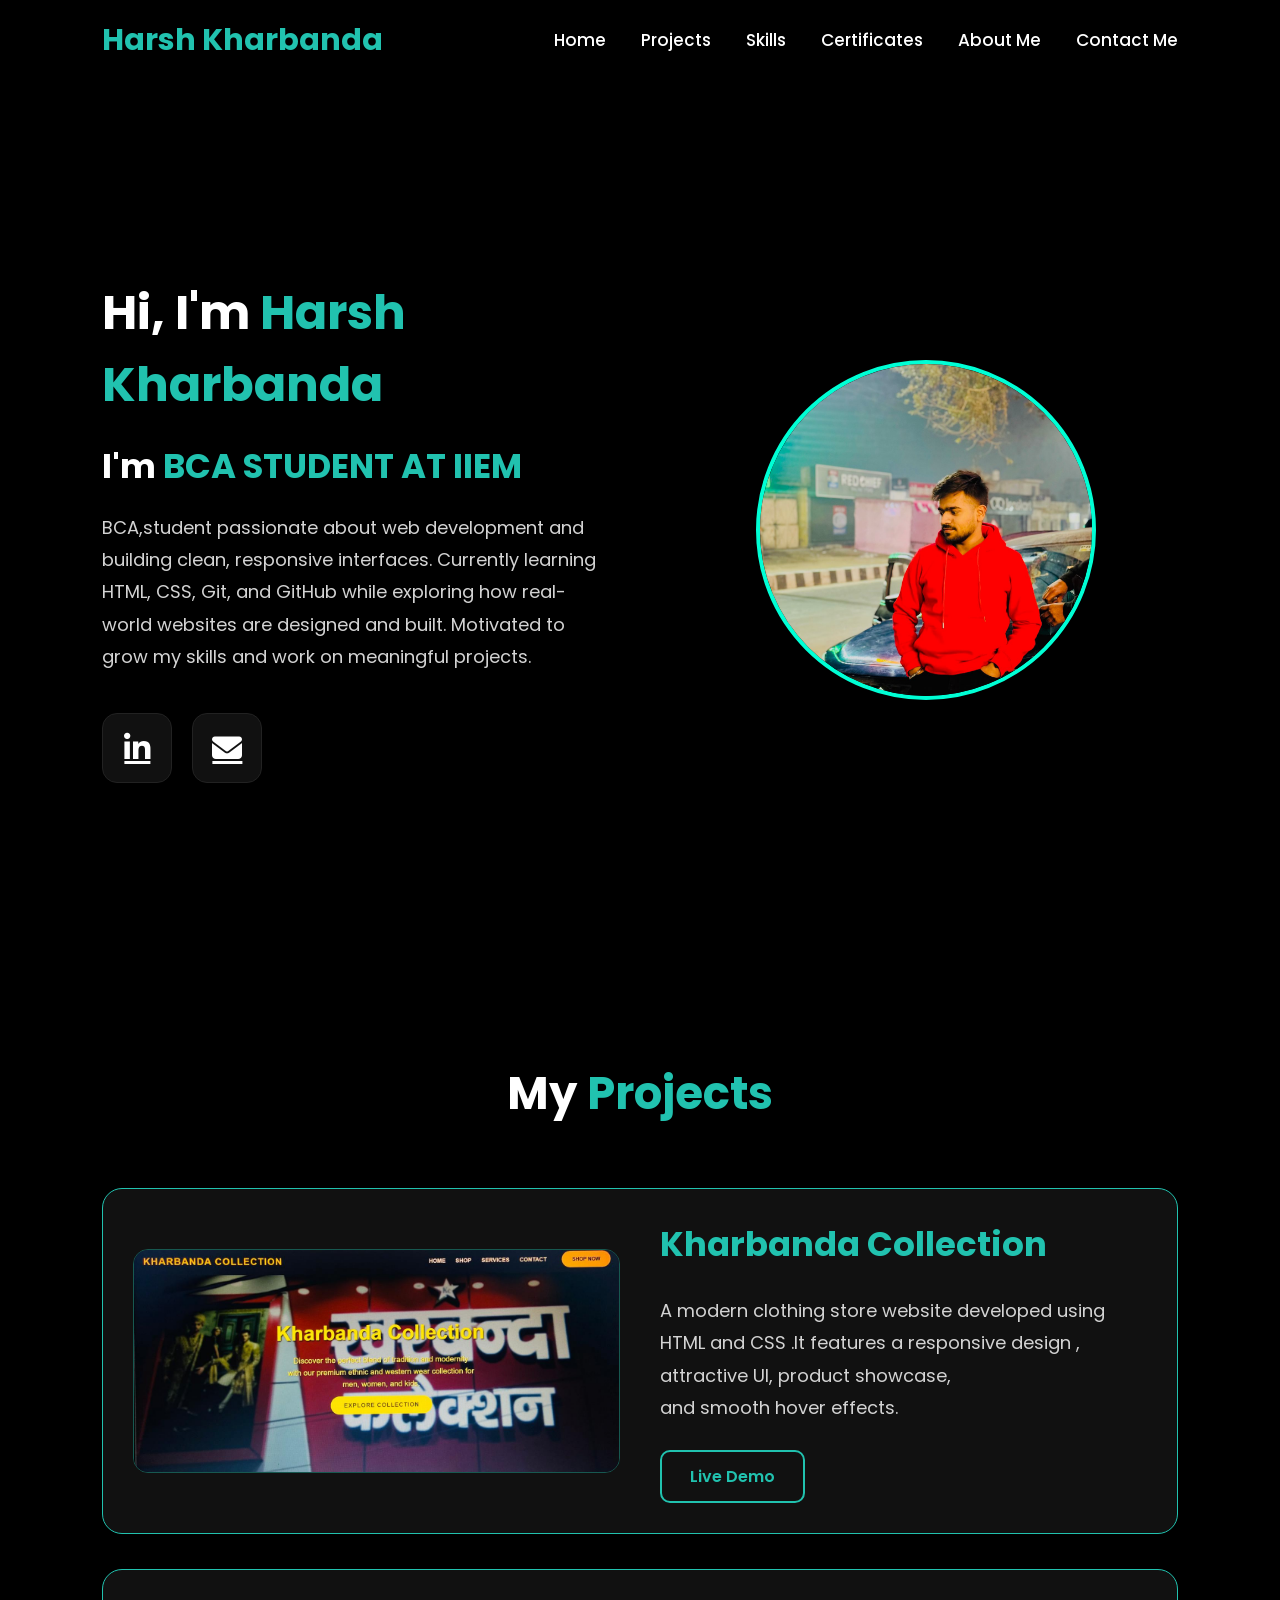
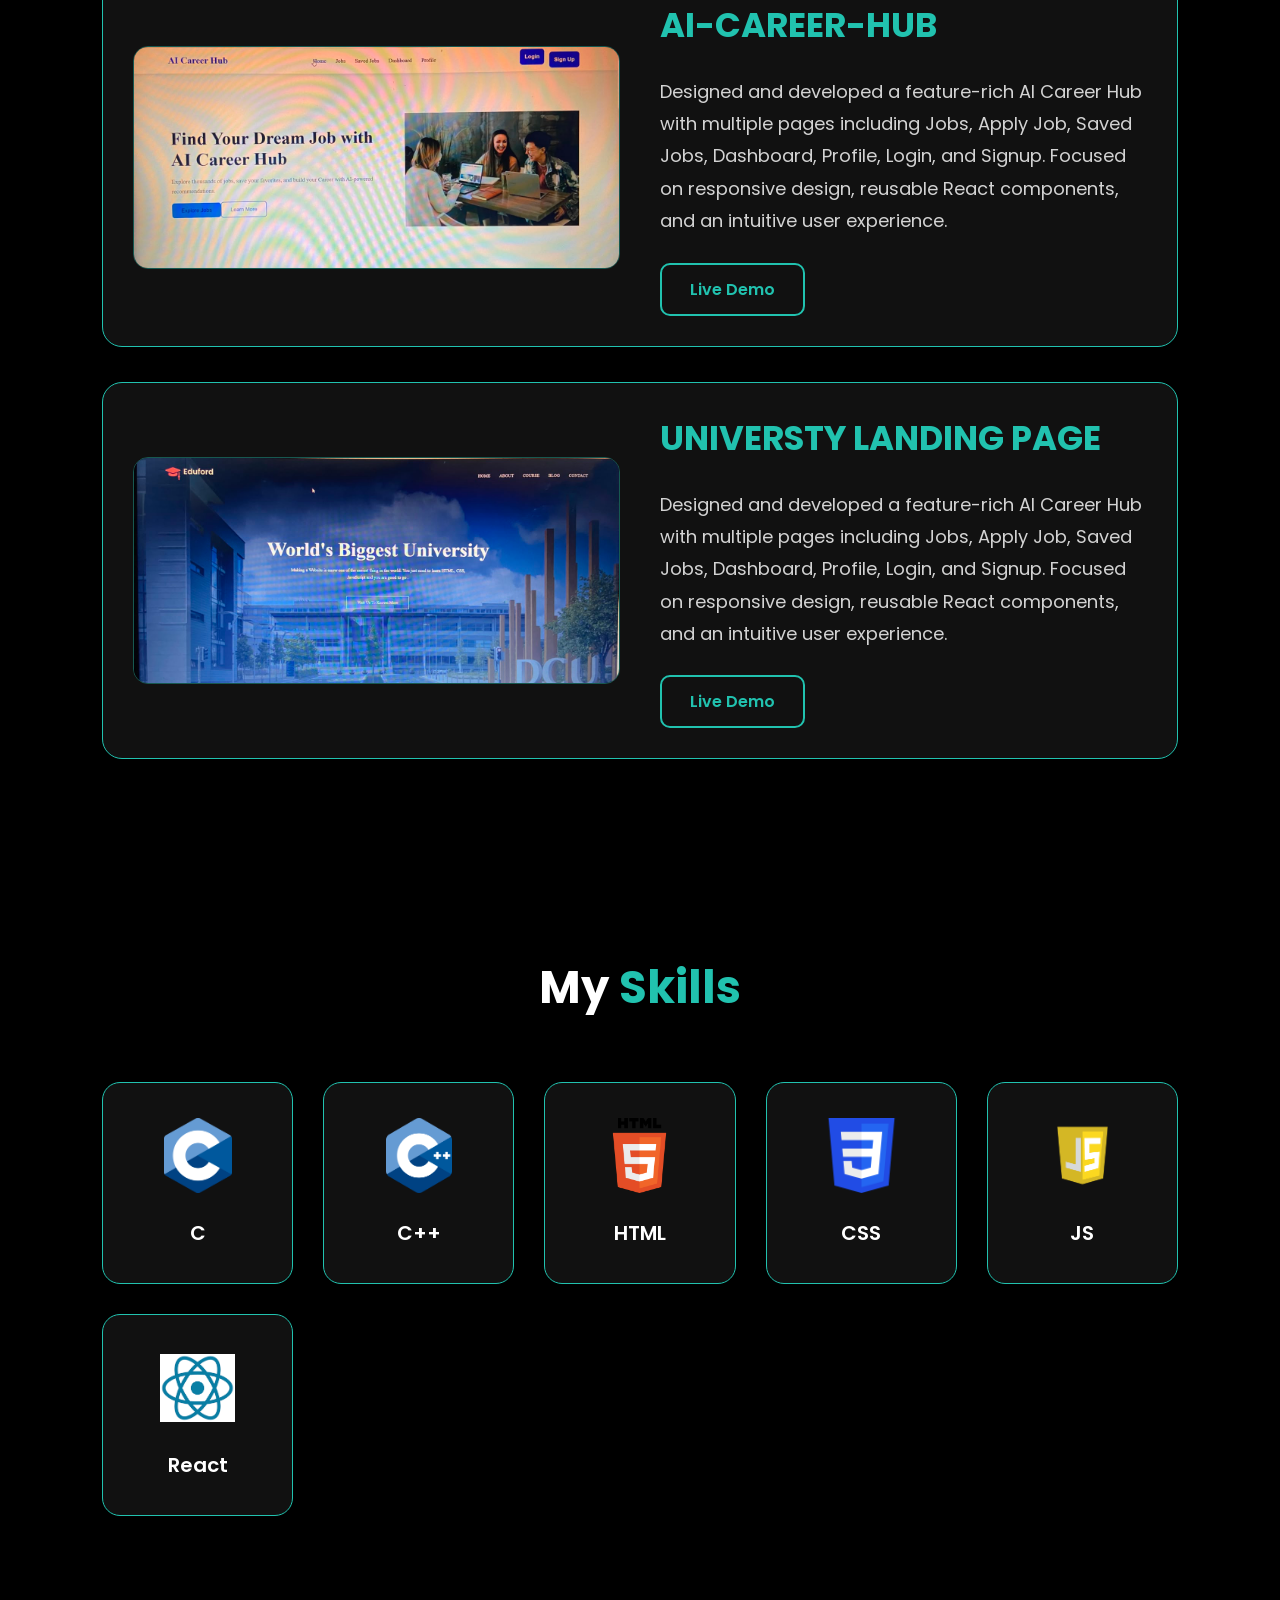
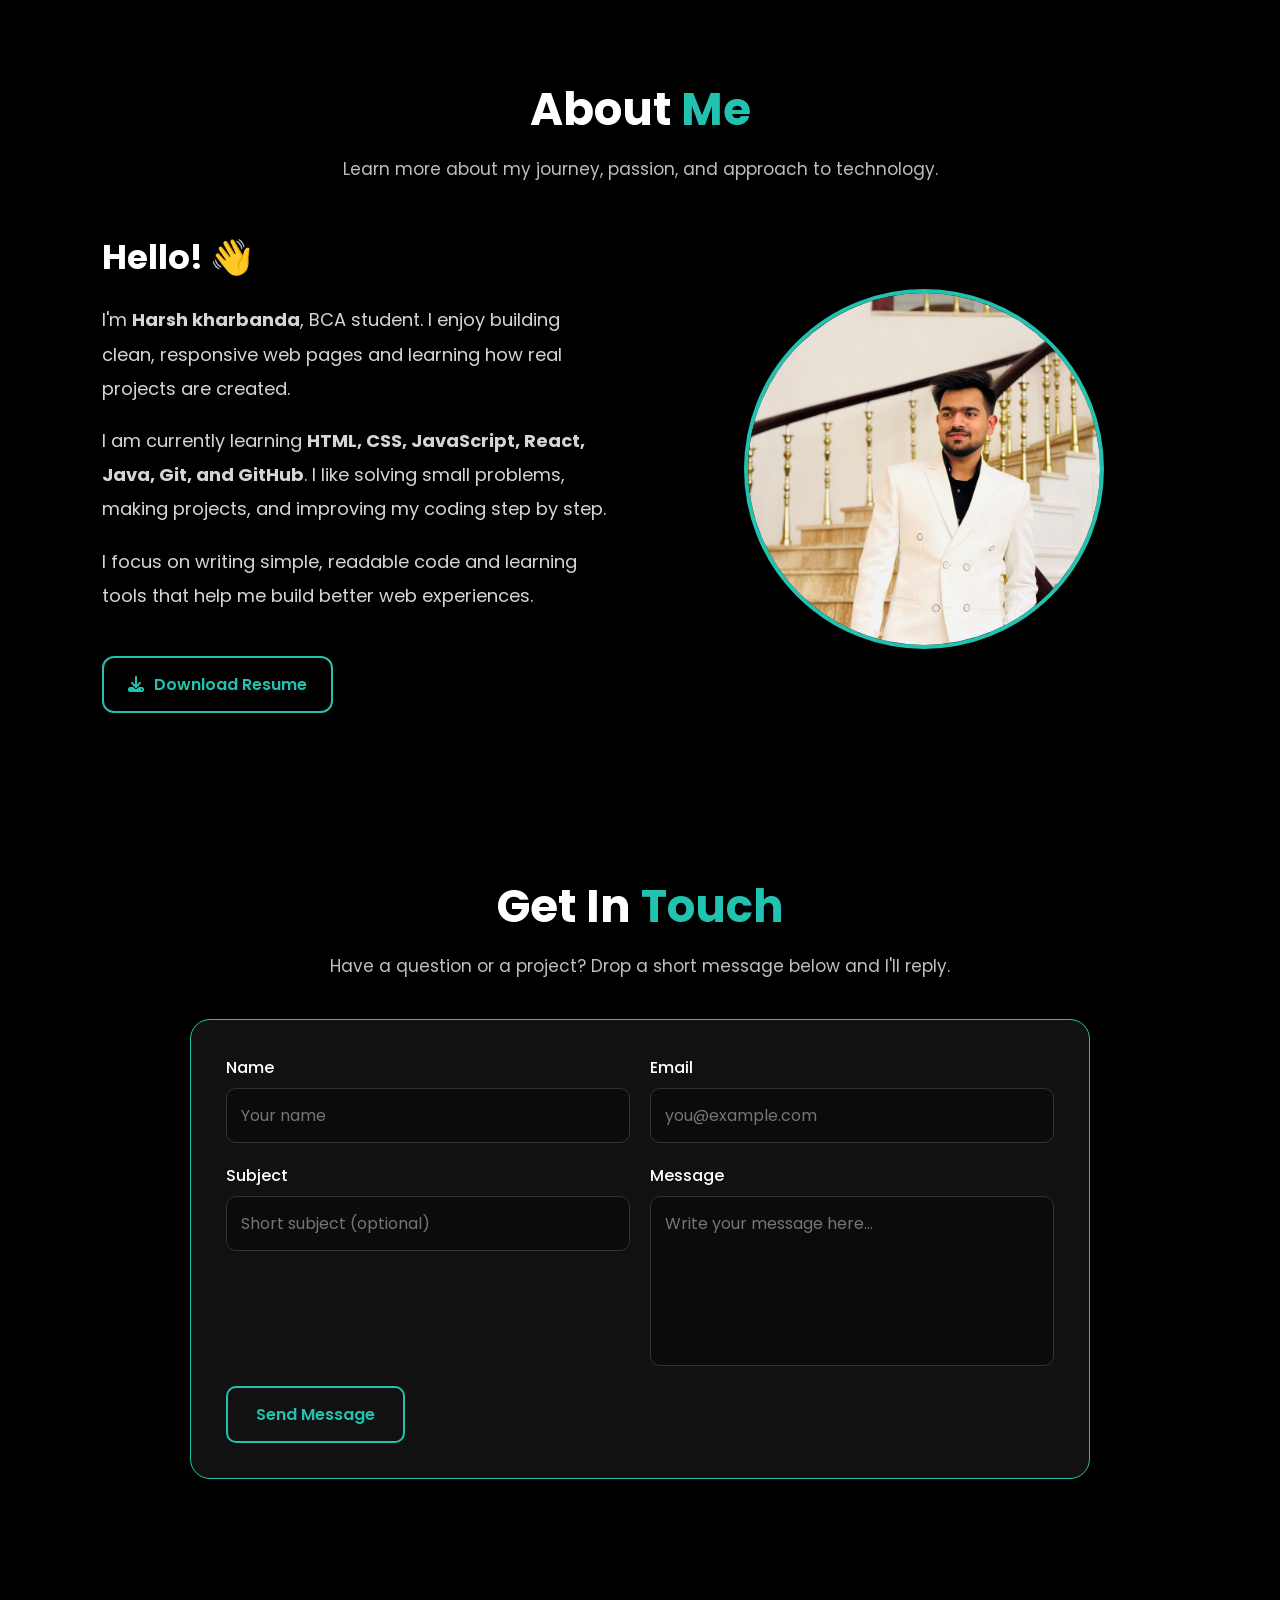
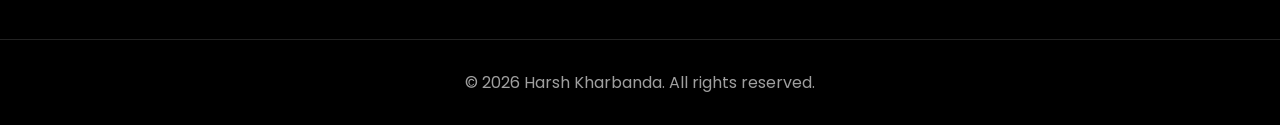
==== commit 7d42cba5: "update" ====
--- a/Task-2/Personal Protfolio/index.html
+++ b/Task-2/Personal Protfolio/index.html
@@ -102,7 +102,7 @@
 <!-- Project 2 -->
      <div class="project-frame ">
         <div class="project-image">
-          <img src="images/kharbanda-project.png.jpeg" alt="AI-CAREER-HUB" class="project-img">
+          <img src="images/CareerHub.jpg.jpeg" alt="AI-CAREER-HUB" class="project-img">
         </div>
         <!-- <img src="kharbanda-project.png.jpeg" alt="Kharbanda Collection " class="project-img"> -->
         <!-- <p class="empty-text">Coming Soon...</p> -->
@@ -121,9 +121,26 @@
 
 
 <!-- Project 3 -->
-      <div class="project-frame empty-project">
-        <p class="empty-text">Coming Soon...</p>
-      </div>
+  
+<div class="project-frame ">
+        <div class="project-image">
+          <img src="images/Landing.jpg.jpeg" alt="Universty Landing Page" class="project-img">
+        </div>
+        <!-- <img src="kharbanda-project.png.jpeg" alt="Kharbanda Collection " class="project-img"> -->
+        <!-- <p class="empty-text">Coming Soon...</p> -->
+         <div class="project-info">
+          <h3>UNIVERSTY LANDING PAGE</h3>
+
+          <p>
+            Designed and developed a feature-rich AI Career Hub with multiple pages including Jobs, Apply Job, Saved Jobs, Dashboard, Profile, Login, and Signup. Focused on responsive design, reusable React components, and an intuitive user experience. 
+          </p>
+          <a href="https://university-landing-webpage.netlify.app/" target="_blank" class="project-btn">
+            Live Demo
+          </a>
+
+         </div>
+      </div>
+
     </section>
 
      <!-- SKILLS -->
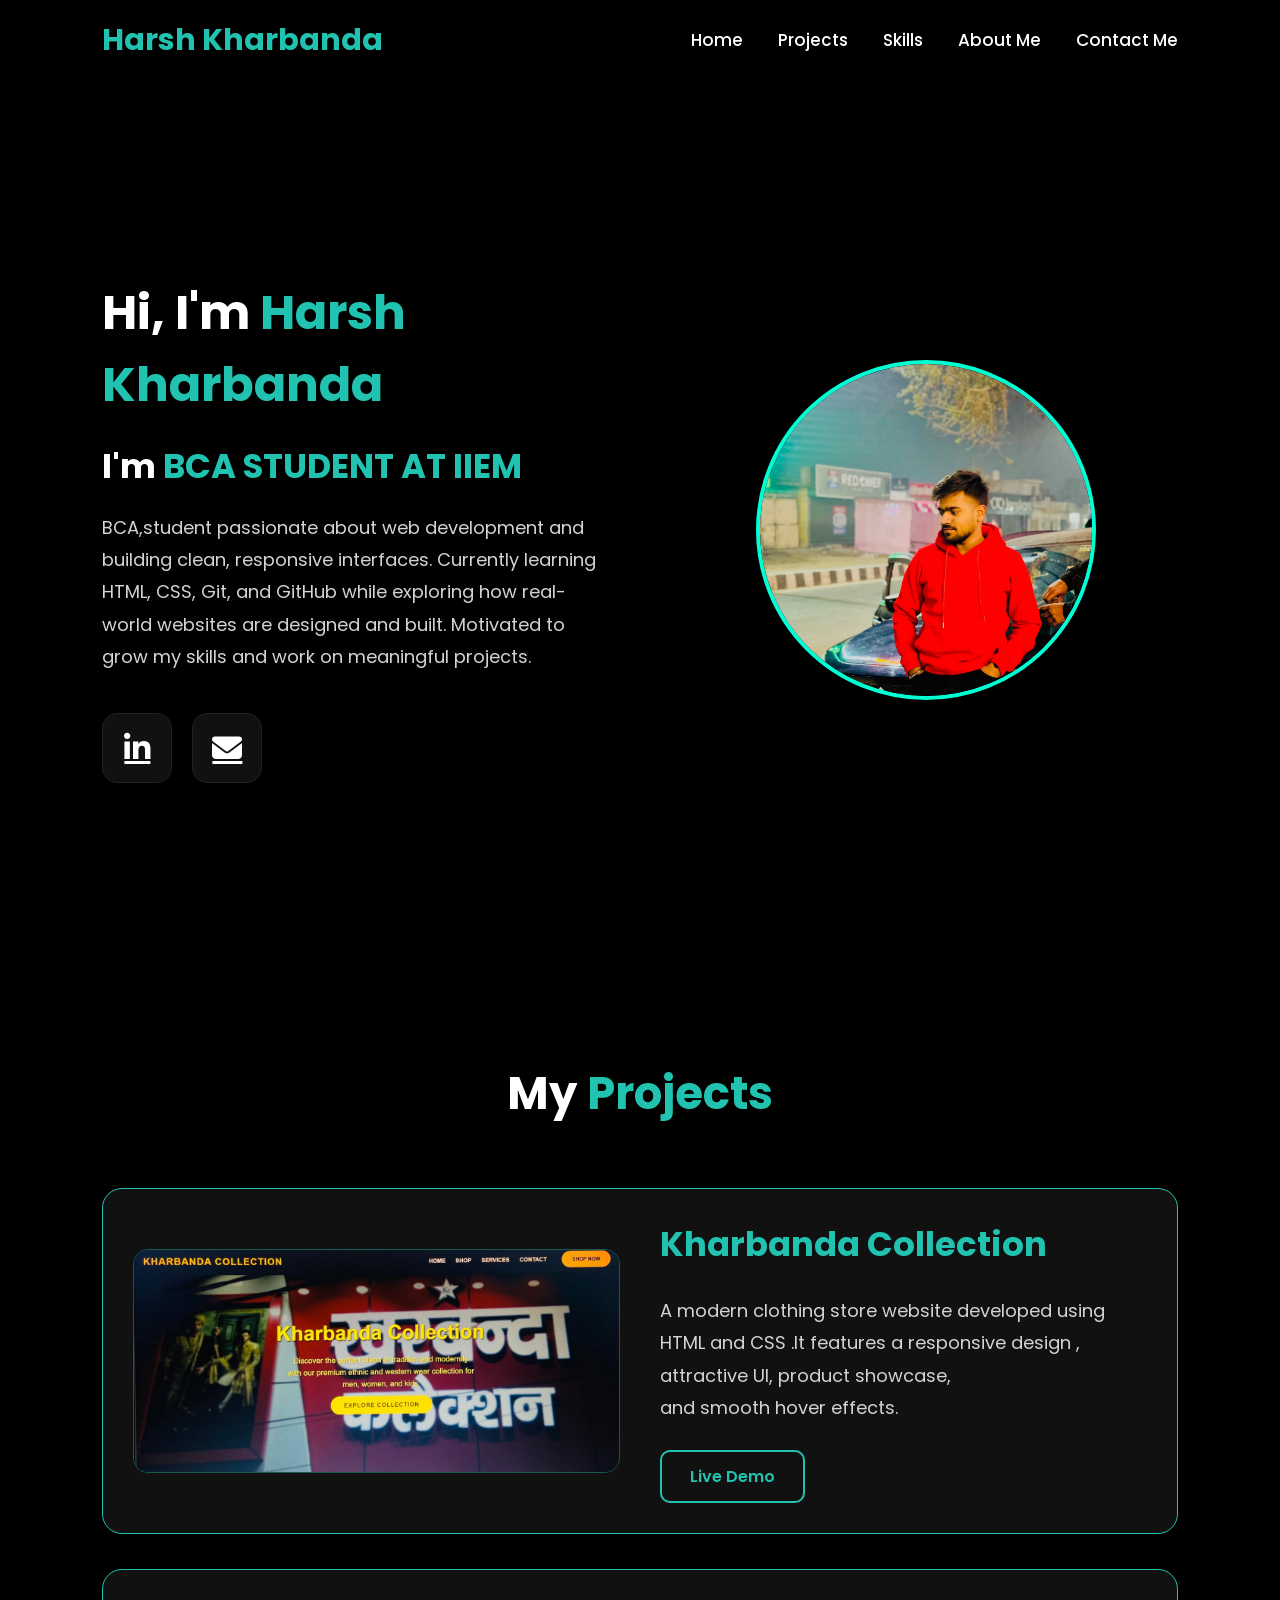
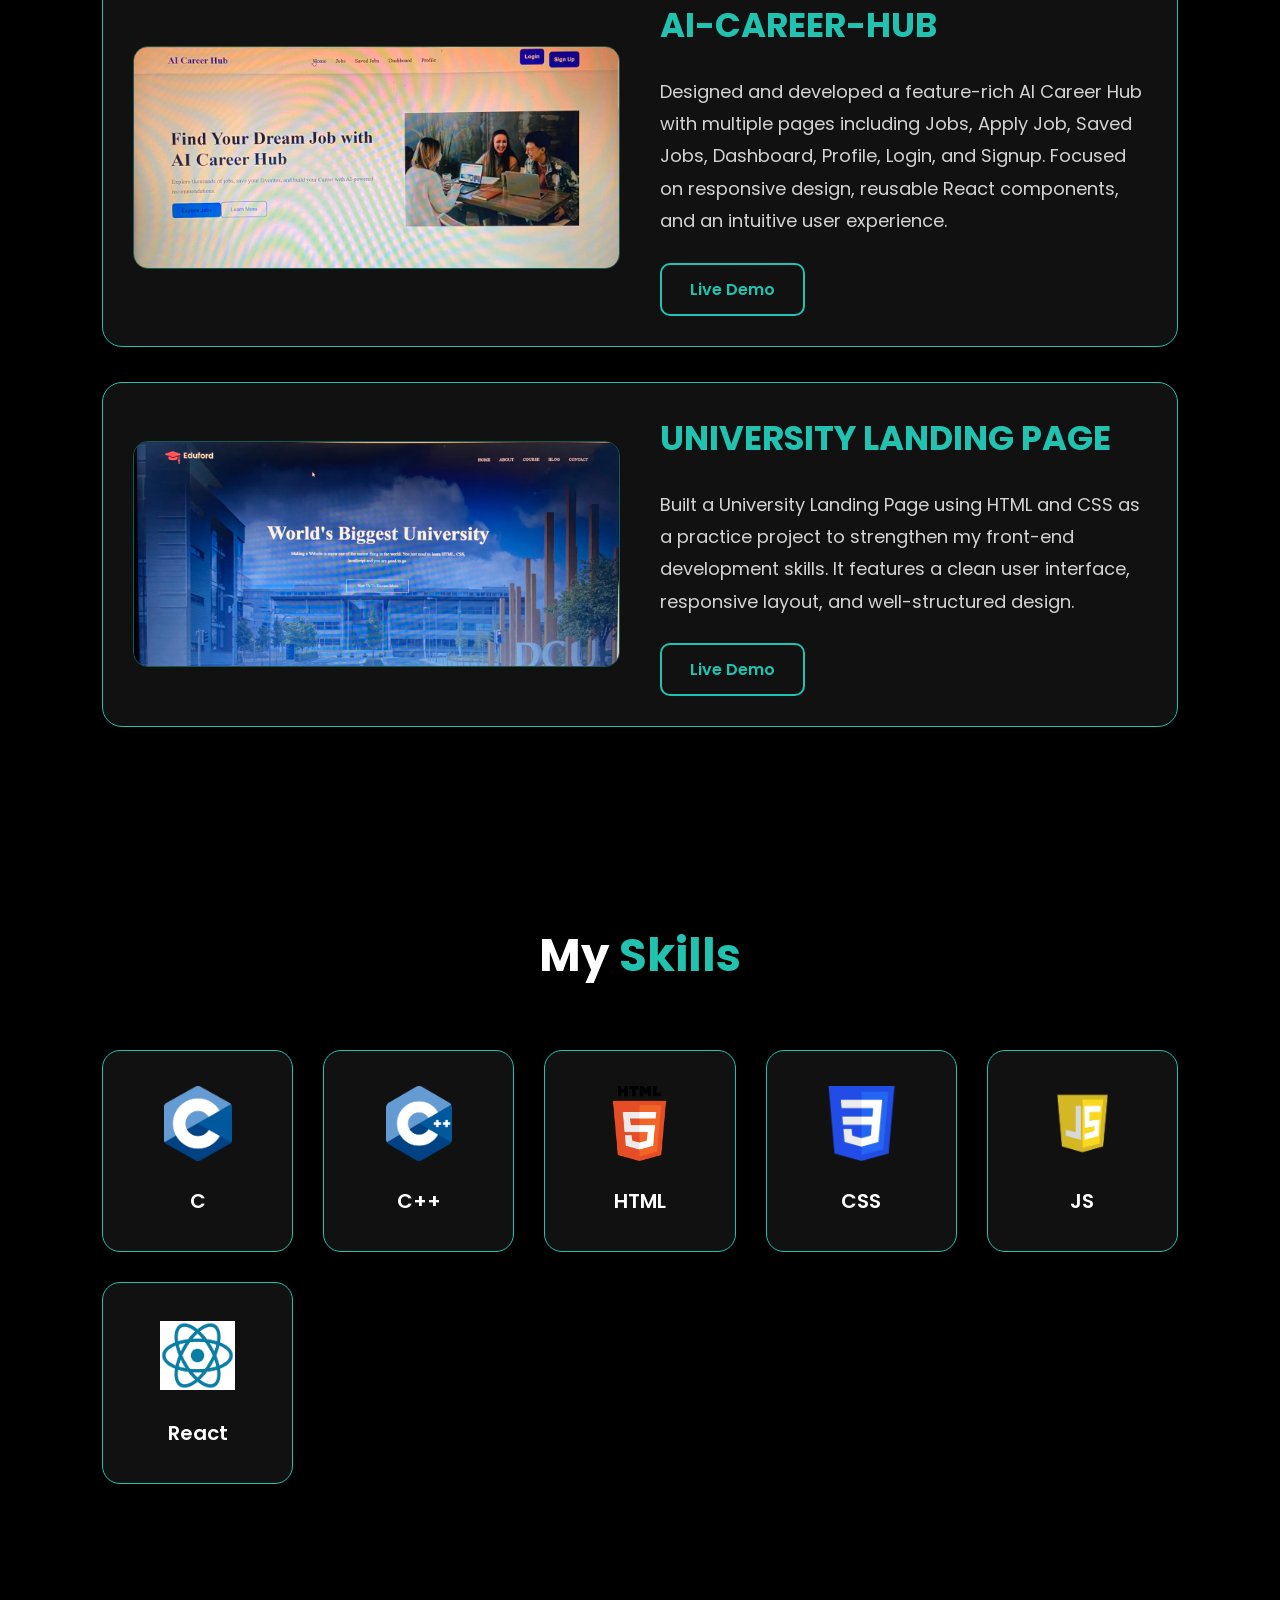
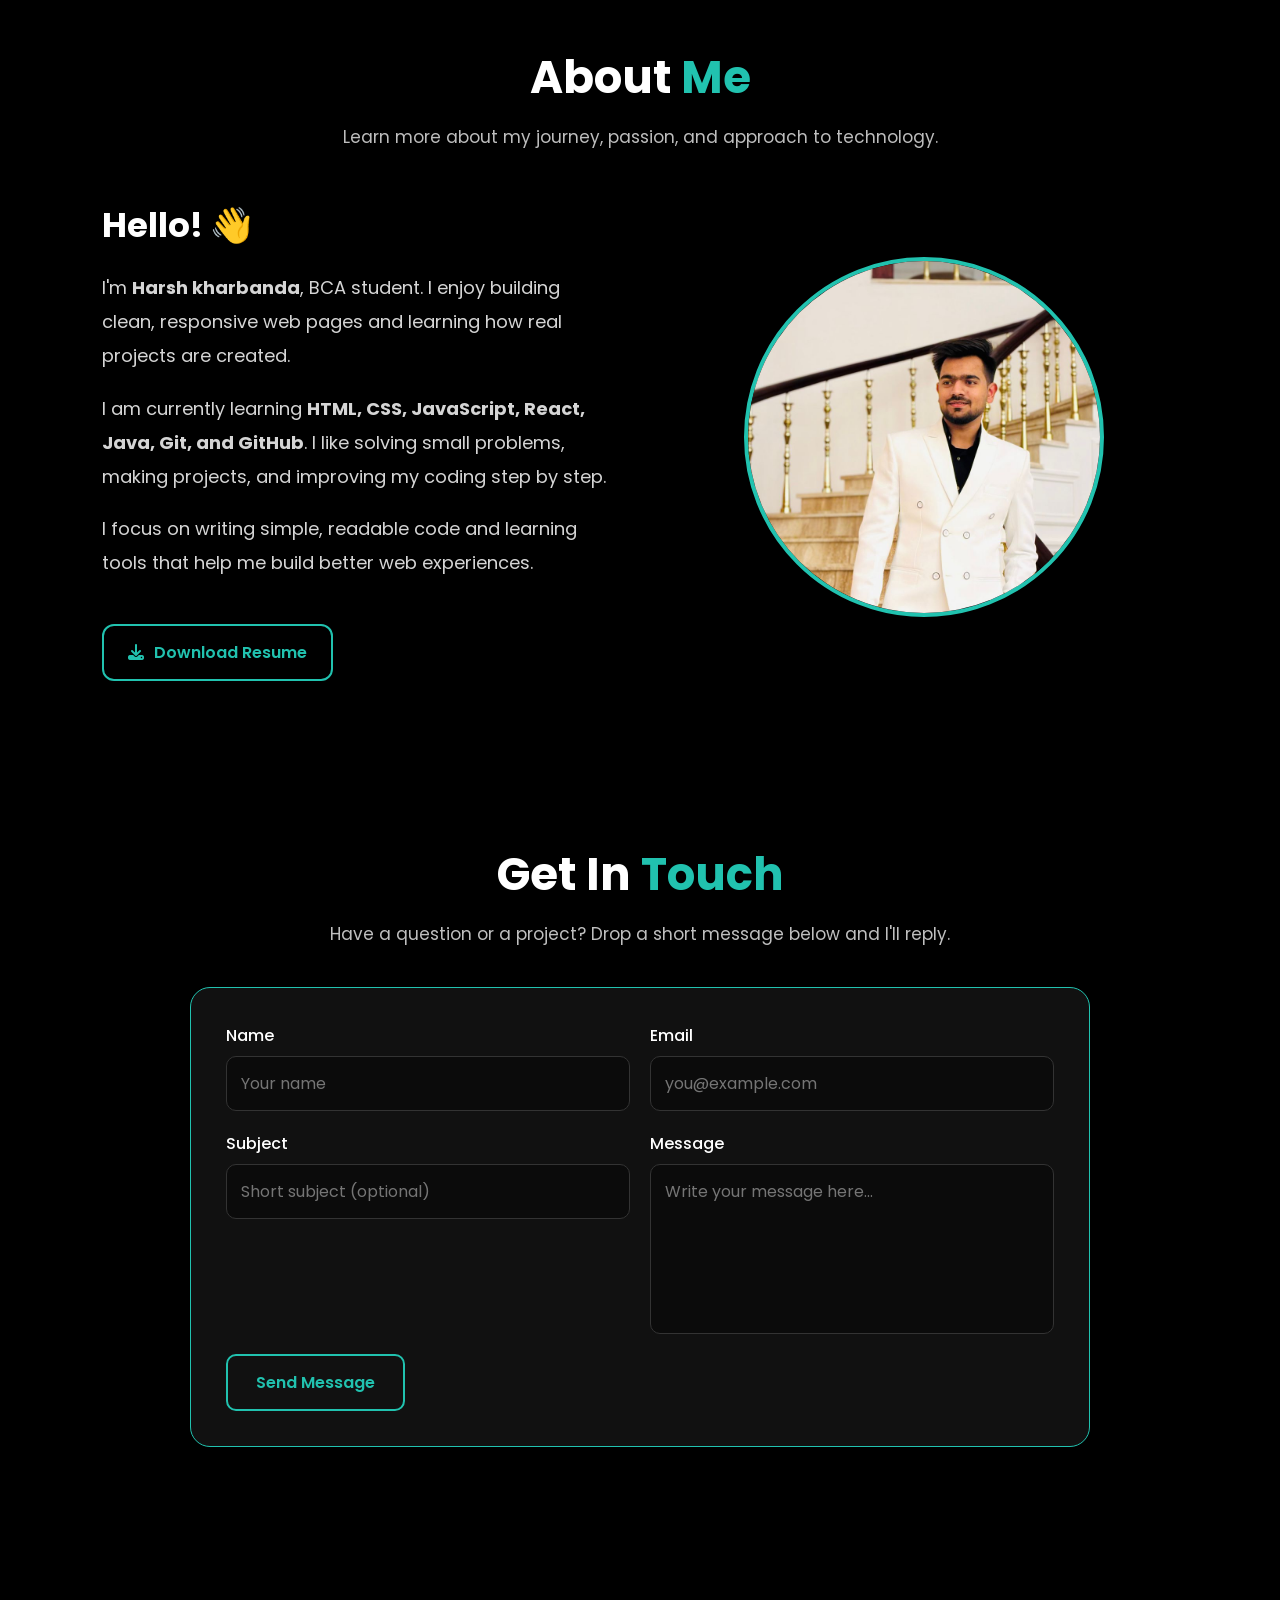
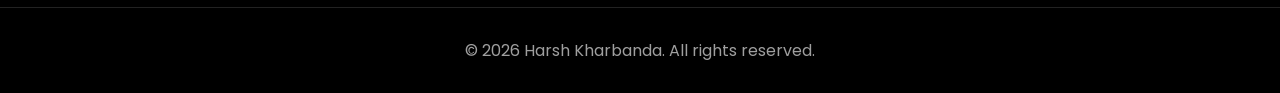
==== commit 73c2e00a: "update" ====
--- a/Task-2/Personal Protfolio/index.html
+++ b/Task-2/Personal Protfolio/index.html
@@ -19,7 +19,6 @@
                 <a href="#home">Home</a>
                 <a href="#project">Projects</a>
                 <a href="#skills">Skills</a>
-                <a href="#certificates">Certificates</a>
                 <a href="#about">About Me</a>
                 <a href="#contact">Contact Me</a>
             </div>
@@ -129,10 +128,10 @@
         <!-- <img src="kharbanda-project.png.jpeg" alt="Kharbanda Collection " class="project-img"> -->
         <!-- <p class="empty-text">Coming Soon...</p> -->
          <div class="project-info">
-          <h3>UNIVERSTY LANDING PAGE</h3>
+          <h3>UNIVERSITY LANDING PAGE</h3>
 
           <p>
-            Designed and developed a feature-rich AI Career Hub with multiple pages including Jobs, Apply Job, Saved Jobs, Dashboard, Profile, Login, and Signup. Focused on responsive design, reusable React components, and an intuitive user experience. 
+            Built a University Landing Page using HTML and CSS as a practice project to strengthen my front-end development skills. It features a clean user interface, responsive layout, and well-structured design.
           </p>
           <a href="https://university-landing-webpage.netlify.app/" target="_blank" class="project-btn">
             Live Demo
@@ -213,7 +212,7 @@
             </p>
           </div>
 
-          <a href="resume" class="btn-download" download>
+          <a href="Harsh resume .pdf" class="btn-download" download>
             <i class="fas fa-download"></i> Download Resume
           </a>
         </div>
